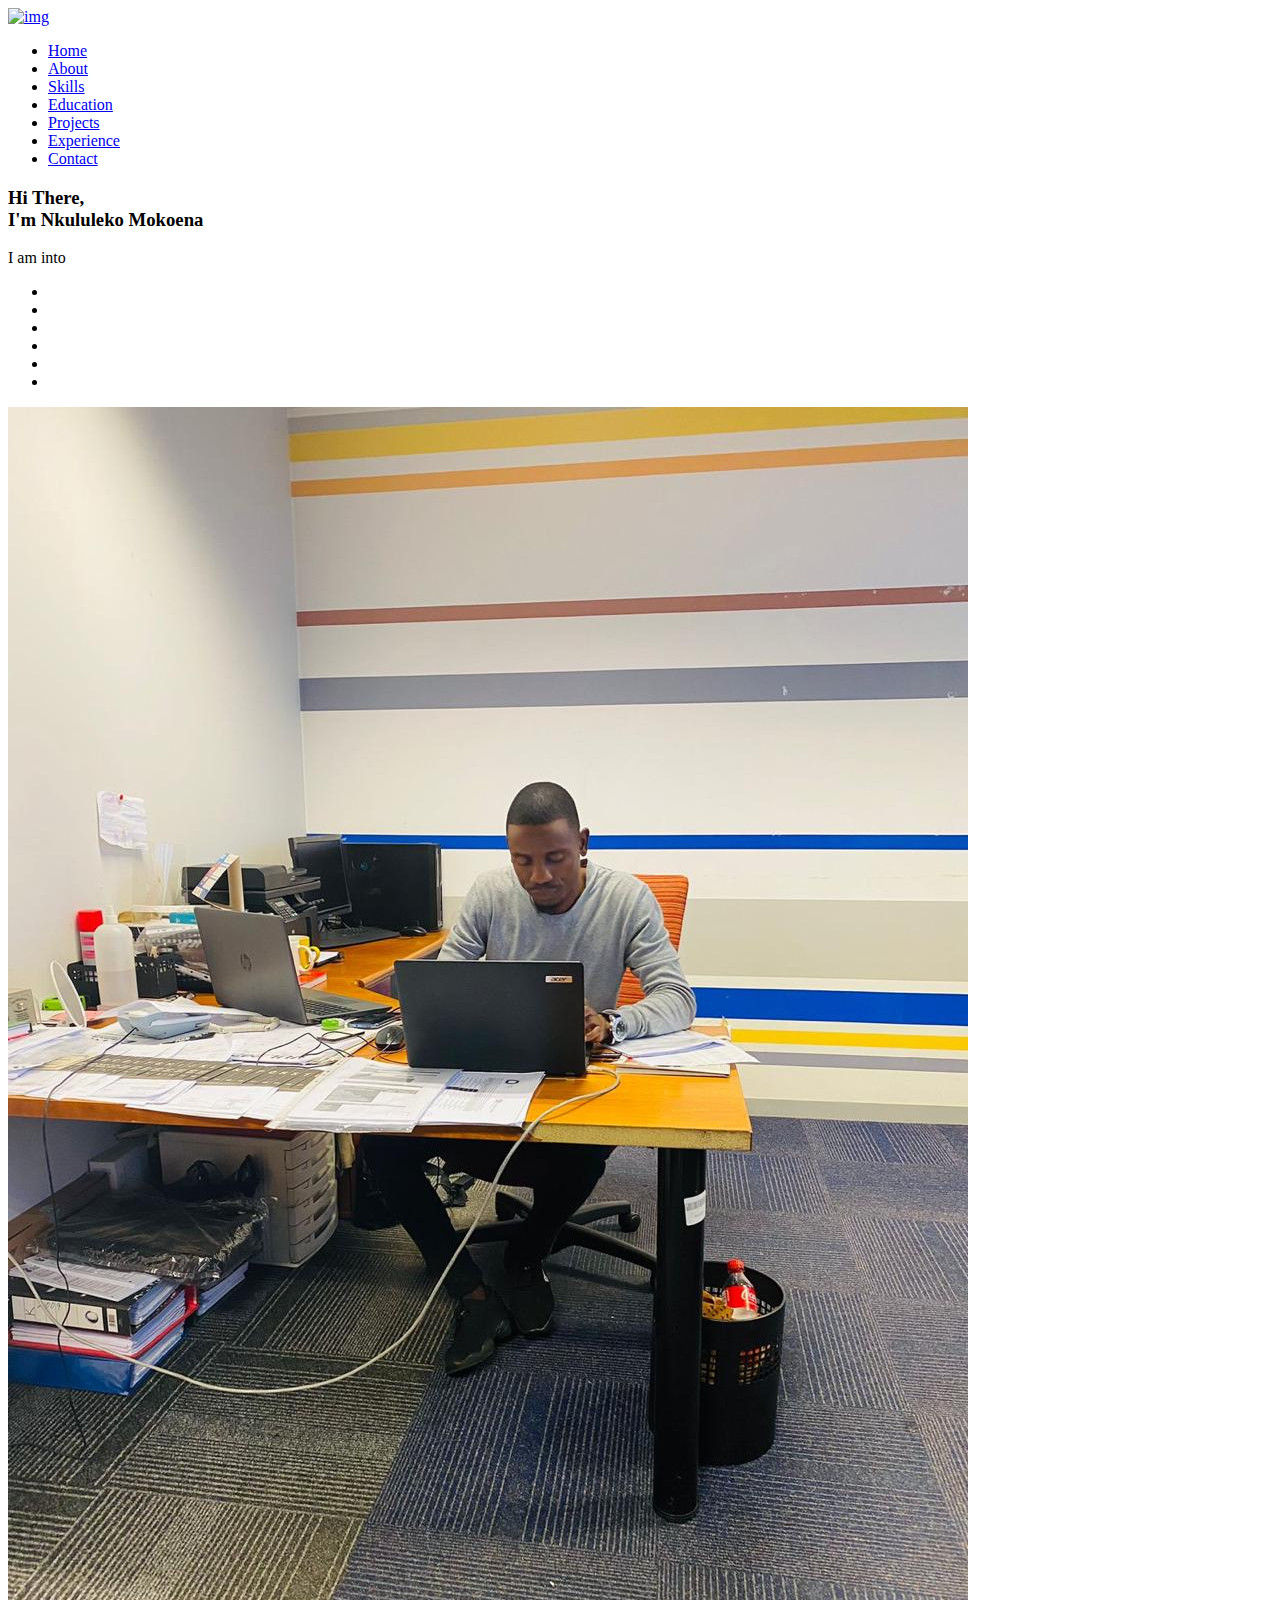
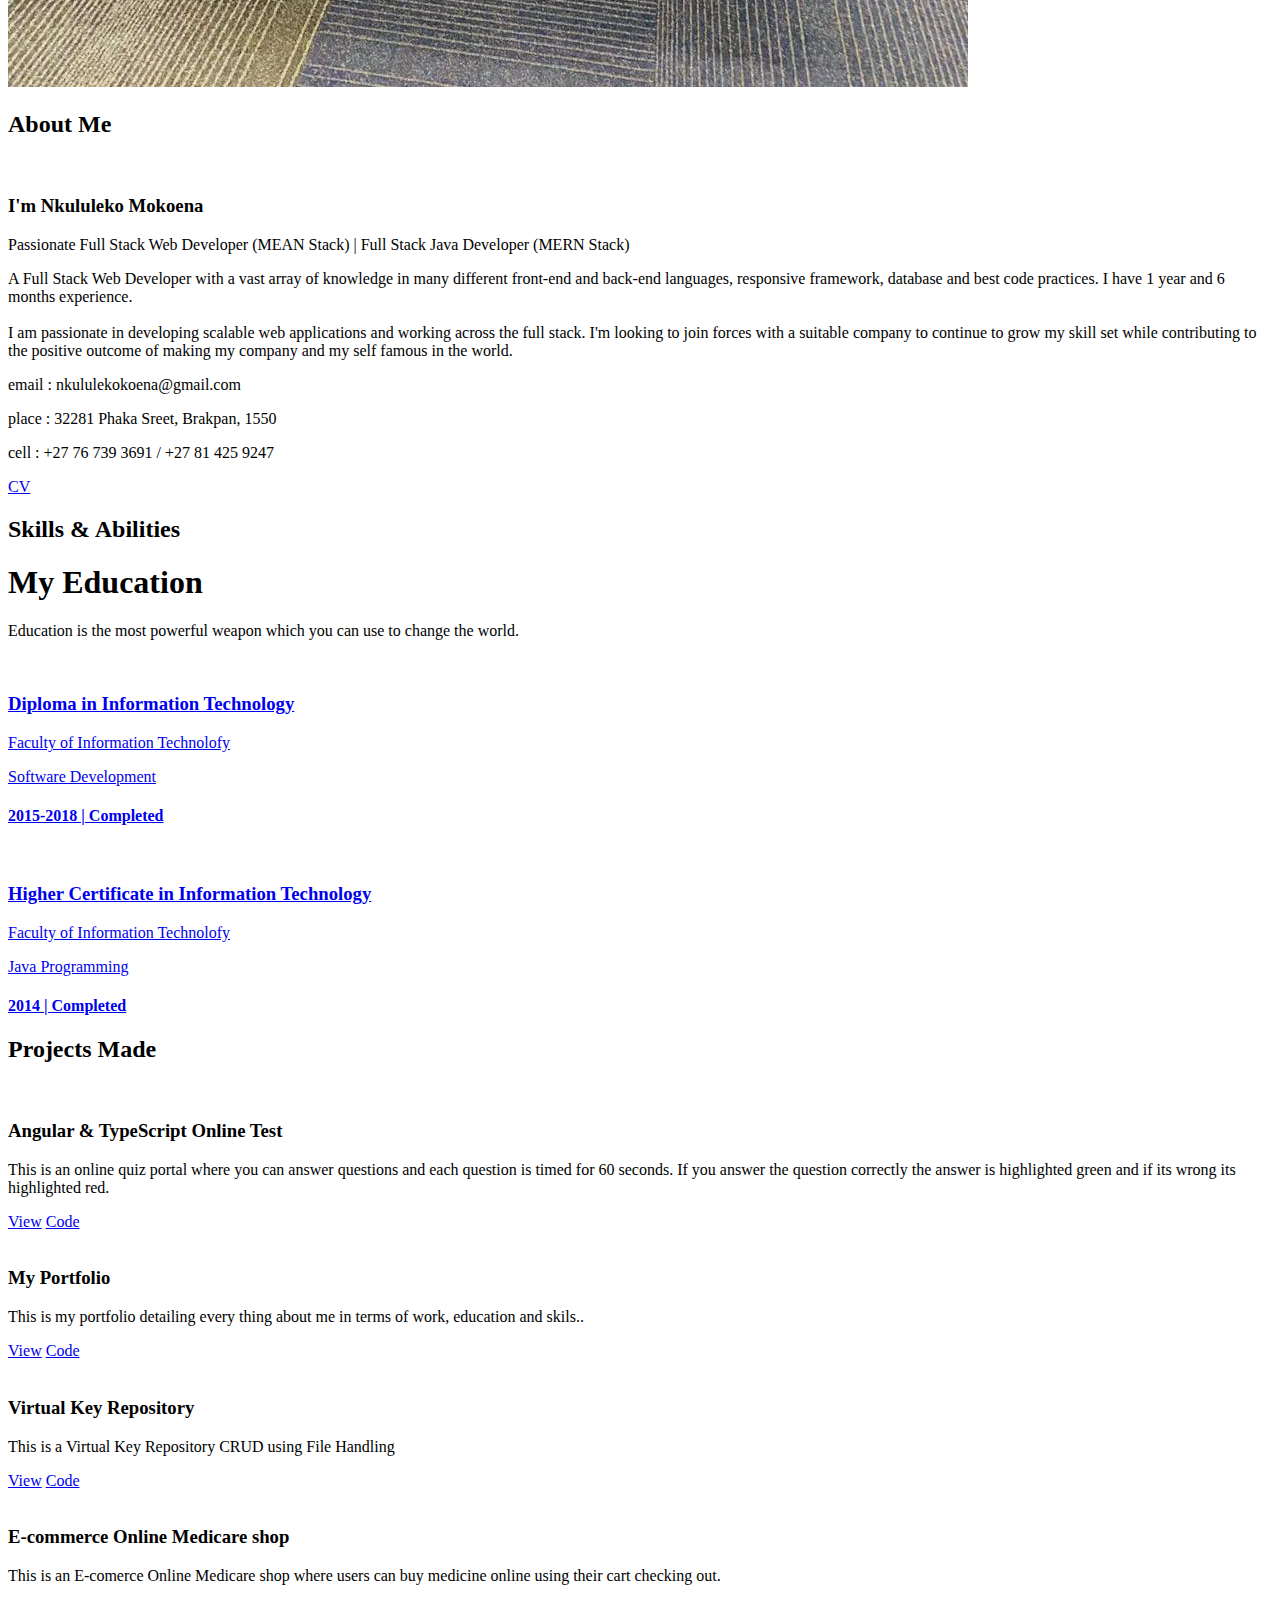
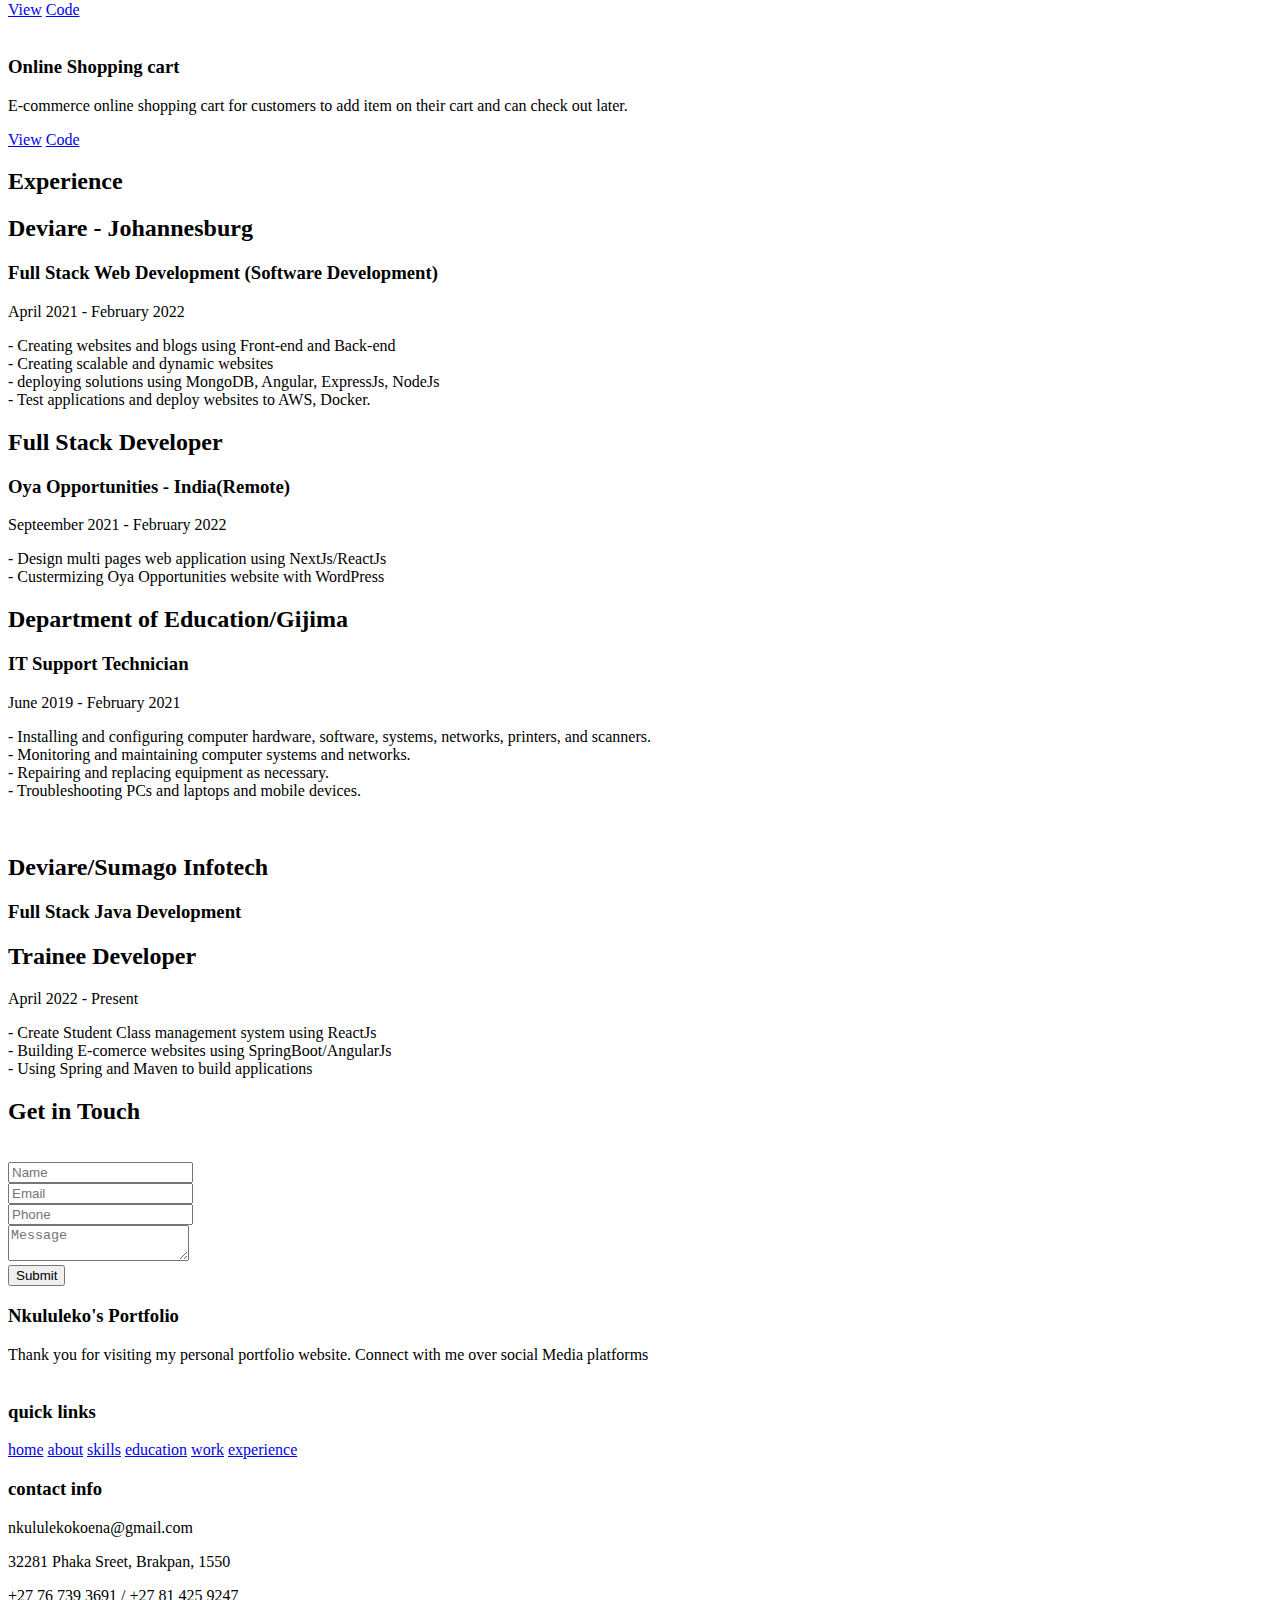
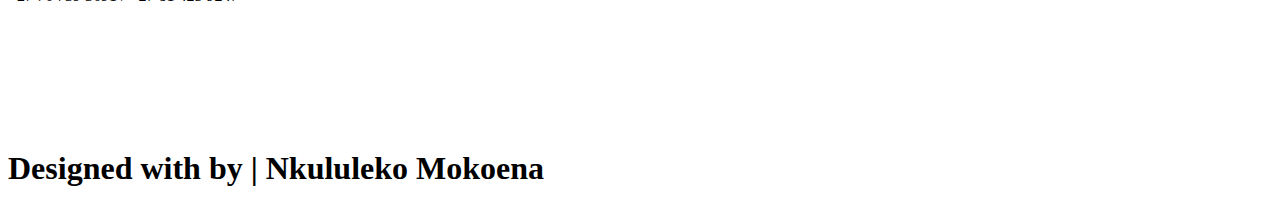
==== index.html @ 1643806a "Update index.html" ====
<!DOCTYPE html>
<html lang="en">
<head>
    <meta charset="UTF-8">
    <meta http-equiv="X-UA-Compatible" content="IE=edge">
    <meta name="viewport" content="width=device-width, initial-scale=1.0">
    <meta name="keywords" content="Nkululeko Mokoena, portfolio Nkululeko Mokoena, Web Developer, portfolio website" />
    <meta name="description" content="Welcome to Nkululeko's Portfolio. Passionate Web & App Developer. Full Stack Web Development Machine Learning Ethusiast." />
    <!-- Custom CSS -->
    <link rel="stylesheet" href="./assests/css/style.css">
    <!-- Font Awesome -->
    <link rel="stylesheet" href="https://cdnjs.cloudflare.com/ajax/libs/font-awesome/5.15.3/css/all.min.css" integrity="sha512-iBBXm8fW90+nuLcSKlbmrPcLa0OT92xO1BIsZ+ywDWZCvqsWgccV3gFoRBv0z+8dLJgyAHIhR35VZc2oM/gI1w==" crossorigin="anonymous" referrerpolicy="no-referrer" />
    <!-- Favicon -->
    <link id='favicon' rel="shortcut icon" href="./assests/images/pro.jpg" type="image/x-png">
    <title> Nkululeko Mokoena </title>
    
    <script type="text/javascript"
        src="https://cdn.jsdelivr.net/npm/@emailjs/browser@3/dist/email.min.js">
</script>
<script type="text/javascript">
   (function(){
      emailjs.init("tKcnAF73jMw0tRWFB");
   })();
</script>
</head>
<body oncontextmenu="return false">


<!-- navbar starts -->
<header>
        <!-- <a href="" class="logo"><i class="fab fa-https://img.icons8.com/color/2x/navisworks.png"></i> NKULULEKO</a> -->
        <a class="navbar-brand" href="#">
        <img src="./assests/images/lecon.png" alt="img" style="max-width: 150px; max-height: 250px"></img></a>
        <div id="menu" class="fas fa-bars"></div>
        <nav class="navbar">
            <ul>
            <li><a class="active" href="#home">Home</a></li>
            <li><a href="#about">About</a></li>
            <li><a href="#skills">Skills</a></li>
            <li><a href="#education">Education</a></li>
            <li><a href="#work">Projects</a></li>
            <li><a href="#experience">Experience</a></li>
            <li><a href="#contact">Contact</a></li>
            </ul>
        </nav>
</header>
<!-- navbar ends -->




<!-- hero section starts -->
<section class="home" id="home">
    <div id="particles-js"></div>

    <div class="content">
    <h3>Hi There,<br/> I'm Nkululeko Mokoena</h3>
    <p>I am into <span class="typing-text"></span></p>
    
    <div class="socials">
        <ul class="social-icons">
          <li><a class="linkedin" href="https://www.linkedin.com/in/nkululeko-mokoena-3b9769146" target="_blank"><i class="fab fa-linkedin"></i></a></li> 
          <li><a class="github" href="https://github.com/NkululekoMo" target="_blank"><i class="fab fa-github"></i></a></li>
          <li><a class="twitter" href="https://twitter.com/@Nkulu_MK" target="_blank"><i class="fab fa-twitter"></i></a></li>
          <li><a class="facebook" href="https://www.facebook.com/NkululekoMokoena" target="_blank"><i class="fab fa-facebook"></i></a></li>
          <li><a class="instagram" href="https://www.instagram.com/mokoena.nkululeko"><i class="fab fa-instagram" target="_blank"></i></a></li>
          <li><a class="gmail" href="mailto:nkululekokoena@gmail.com " target="_blank"><i class="fas fa-envelope"></i></a></li> 
        </ul>
      </div>
    </div>
<div class="image">
    <img draggable="false" class="tilt" src="./assests/images/pro.jpg" alt="">
</div>
</section>
<!-- hero section ends -->


<!-- about section starts -->
<section class="about" id="about">
    <h2 class="heading"><i class="fas fa-user-alt"></i> About <span>Me</span></h2>
    
    <div class="row">

    <div class="image">
        <img draggable="false" class="tilt" src="./assests/images/white.jpg" alt="">
    </div>
    <div class="content">
        <h3>I'm Nkululeko Mokoena</h3>
        <span class="tag">Passionate Full Stack Web Developer (MEAN Stack) | Full Stack Java Developer (MERN Stack) </span>
        <p> 
            A Full Stack Web Developer with a vast array of knowledge
            in many different front-end and back-end languages,
            responsive framework, database and best code practices.
            I have 1 year and 6 months experience.
            <br><br>
            I am passionate in developing scalable web applications and working across the full stack.
            I'm looking to join forces with a suitable company to continue to grow my skill set while contributing 
            to the positive outcome of making my company and my self famous in the world. 
         </p>
        
        <div class="box-container">
            <div class="box">
              <p><span> email : </span> nkululekokoena@gmail.com</p>
              <p><span> place : </span> 32281 Phaka Sreet, Brakpan, 1550 </p>
              <p><span> cell  : </span> +27 76 739 3691 / +27 81 425 9247</p>
            </div>
        </div>
        
        <div class="resumebtn">
            <a href="./assests/Mokoena-NF-Updated-CV.pdf" class="btn"><span>CV</span>
                <i class="fas fa-chevron-right"></i>
            </a>
        </div>

    </div>
    </div>
</section>
<!-- about section ends -->
<!-- skills section starts -->
<section class="skills" id="skills">

  <h2 class="heading"><i class="fas fa-laptop-code"></i> Skills & <span>Abilities</span></h2>

  <div class="container">
        <div class="row" id="skillsContainer">


    </div>
</div>
</section>
<!-- skills section ends -->


<!-- education section starts -->
<section class="education" id="education">

  <h1 class="heading"><i class="fas fa-graduation-cap"></i> My <span>Education</span></h1>

    <p class="qoute">Education is the most powerful weapon which you can use to change the world.</p>

    <div class="box-container">

    <div class="box">
        <div class="image">
        <a href="https://www.aecwb.edu.in/">
        <img draggable="false" src="./assests/images/educat/rgi-1.jfif" alt="">
        
        </div>
        <div class="content">
        <h3>Diploma in Information Technology</h3>
        <p>Faculty of Information Technolofy </p>
        <p>Software Development</p>
        <h4>2015-2018 | Completed</h4>
      </a> 
        </div>
    </div>
    <div class="box">
      <div class="image">
      <a href="https://www.aecwb.edu.in/">
      <img draggable="false" src="./assests/images/pct.jfif" alt="">
      
      </div>
      <div class="content">
      <h3>Higher Certificate in Information Technology</h3>
      <p>Faculty of Information Technolofy </p>
      <p>Java Programming </p>
      <h4>2014 | Completed</h4>
    </a> 
      </div>
  </div>

</div>
</section>
<!-- education section ends -->


<!-- work project section starts -->
<section class="work" id="work">

  <h2 class="heading"><i class="fas fa-laptop-code"></i> Projects <span>Made</span></h2>

  <div class="box-container">

    


    <div class="box tilt">
      <img draggable="false" src="./assests/images/projects/OnlineQuiz.png" alt="" />
      <div class="content">
        <div class="tag">
        <h3>Angular & TypeScript Online Test</h3>
        </div>
        <div class="desc">
          <p>This is an online quiz portal where you can answer questions and each question is timed for 60 seconds.
             If you answer the question correctly the answer is highlighted green and if its wrong its highlighted red.

            </p>
          <div class="btns">
            <a href="https://github.com/NkululekoMo/Test-Application.git" class="btn" target="_blank"><i class="fas fa-eye"></i> View</a>
            <a href="https://github.com/NkululekoMo/Test-Application.git" class="btn" target="_blank"><i class="fas fa-code"></i> Code</a>
          </div>
        </div>
      </div>
    </div>
    
    <div class="box tilt">
      <img draggable="false" src="./assests/images/projects/portfolio.png" alt="" />
      <div class="content">
        <div class="tag">
        <h3>My Portfolio</h3>
        </div>
        <div class="desc">
          <p>This is my portfolio detailing every thing about me in terms of work, education and skils..</p>
          <div class="btns">
            <a href="https://github.com/NkululekoMo/MyPortfolio.git" class="btn" target="_blank"><i class="fas fa-eye"></i> View</a>
            <a href=" https://github.com/NkululekoMo/MyPortfolio.git" class="btn" target="_blank">Code <i class="fas fa-code"></i></a>
          </div>
        </div>
      </div>
    </div>
    

    <div class="box tilt">
      <img draggable="false" src="./assests/images/projects/vkrepo.png" alt="" />
      <div class="content">
        <div class="tag">
        <h3>Virtual Key Repository </h3>
        </div>
        <div class="desc">
          <p>This is a  Virtual Key Repository CRUD using File Handling
                      </p>
          <div class="btns">
            <a href=" https://github.com/NkululekoMo/VirtualKeyProjectPhase1" class="btn" target="_blank"><i class="fas fa-eye"></i> View</a>
            <a href=" https://github.com/NkululekoMo/VirtualKeyProjectPhase1" class="btn" target="_blank">Code <i class="fas fa-code"></i></a>
          </div>
        </div>
      </div>
    </div>
    

   
    <div class="box tilt">
      <img draggable="false" src="./assests/images/projects/medicare.png" alt="" />
      <div class="content">
        <div class="tag">
        <h3>E-commerce Online Medicare shop</h3>
        </div>
        <div class="desc">
          <p>This is an E-comerce Online Medicare shop where users can buy medicine online using their cart checking out.</p>
          <div class="btns">
            <a href="https://github.com/NkululekoMo/Frontend-Test.git" class="btn" target="_blank"><i class="fas fa-eye"></i> View</a>
            <a href="https://github.com/NkululekoMo/Frontend-Test.git" class="btn" target="_blank">Code <i class="fas fa-code"></i></a>
          </div>
        </div>
      </div>
    </div>
    

    <div class="box tilt">
      <img draggable="false" src="./assests/images/projects/cart.png" alt="" />
      <div class="content">
        <div class="tag">
        <h3>Online Shopping cart</h3>
        </div>
        <div class="desc">
          <p>E-commerce online shopping cart for customers to add item on their cart and can check out later.</p>
          <div class="btns">
            <a href="https://github.com/NkululekoMo/Frontend-Test.git" class="btn" target="_blank"><i class="fas fa-eye"></i> View</a>
            <a href="https://github.com/NkululekoMo/Frontend-Test.git" class="btn" target="_blank">Code <i class="fas fa-code"></i></a>
          </div>
        </div>
      </div>
    </div>  
    

</section>
<!-- work project section ends -->

<!-- experience section starts -->
<section class="experience" id="experience">

  <h2 class="heading"><i class="fas fa-briefcase"></i> Experience </h2>

  <div class="timeline">

    <div class="container left">
      <div class="content">
        <div class="tag">
          <h2>Deviare - Johannesburg</h2>
          
        </div>
        <div class="desc">
            <h3> Full Stack Web Development (Software Development)</h3>
            <p>April 2021 - February 2022</p>
            <p> - Creating websites and blogs using Front-end and Back-end
              <br>
              - Creating scalable and dynamic websites <br>
              - deploying solutions using MongoDB, Angular, ExpressJs, NodeJs
              <br>
              - Test applications and deploy websites to AWS, Docker.
              </p>
        </div>
      </div>
    </div>


    <div class="container right">
      <div class="content">
        <div class="tag">
          <h2>Full Stack Developer</h2>
        </div>
        <div class="desc">
            <h3> Oya Opportunities - India(Remote)</h3>
            <p>Septeember 2021 - February 2022</p>
            <p> - Design multi pages web application using NextJs/ReactJs <br>
                - Custermizing Oya Opportunities website with WordPress
             </p>
        </div>
      </div>
    </div>

    <div class="container left">
      <div class="content">
        <div class="tag">
          <h2> Department of Education/Gijima </h2>
        </div>
        <div class="desc">
            <h3> IT Support Technician </h3>
            <p>June 2019 - February 2021 </p>
            <p> - Installing and configuring computer hardware, software, systems, networks, printers, and scanners. <br>
              -  Monitoring and maintaining computer systems and networks. <br>
              - Repairing and replacing equipment as necessary. <br>
              - Troubleshooting PCs and laptops and mobile devices. </p>
              <br>

        </div>
      </div>
    </div>

    <div class="container right">
      <div class="content">
        <div class="tag">
          <h2> Deviare/Sumago Infotech  </h2>
        </div>
        <div class="desc">
            <h3> Full Stack Java Development </h3>
            <h2>Trainee Developer</h2>
            <p>April 2022 - Present</p>
            <p>
              - Create Student Class management system using ReactJs <br>
              - Building E-comerce websites using SpringBoot/AngularJs <br>
              - Using Spring and Maven to build applications</p>
        </div>
      </div>
    </div>


    
  <!-- <div class="morebtn">
    <a href="#" class="btn"><span>View All</span>
      <i class="fas fa-arrow-right"></i>
  </a>
  </div> -->

</div>

</section>
<!-- experience section ends -->

<!-- contact section starts -->
<section class="contact" id="contact">
  
  <h2 class="heading"><i class="fas fa-headset"></i> Get in <span>Touch</span></h2>
  <div class="container">
    <div class="content">
      <div class="image-box">
        <img draggable="false" src="./assests/images/contact1.png" alt="">
      </div>
    <form id="contact-form">
      
      <div class="form-group">
        <div class="field">
          <input type="text" name="name" placeholder="Name" required>
          <i class='fas fa-user'></i>
        </div>
        <div class="field">
          <input type="text" name="email" placeholder="Email" required>
          <i class='fas fa-envelope'></i>
        </div>
        <div class="field">
          <input type="text" name="phone" placeholder="Phone">
          <i class='fas fa-phone-alt'></i>
        </div>
        <div class="message">
        <textarea placeholder="Message" name="message" required></textarea>
        <i class="fas fa-comment-dots"></i>
        </div>
        </div>
      <div class="button-area">
        <button type="submit">
          Submit <i class="fa fa-paper-plane"></i></button>
      </div>
    </form>
  </div>
  </div>
</section>
<!-- contact section ends -->


<!-- footer section starts -->
<section class="footer">

  <div class="box-container">

      <div class="box">
          <h3>Nkululeko's Portfolio</h3>
          <p>Thank you for visiting my personal portfolio website. Connect with me over social Media platforms <br/> <br/> </p>
      </div>

      <div class="box">
          <h3>quick links</h3>
          <a href="#home"><i class="fas fa-chevron-circle-right"></i> home</a>
          <a href="#about"><i class="fas fa-chevron-circle-right"></i> about</a>
          <a href="#skills"><i class="fas fa-chevron-circle-right"></i> skills</a>
          <a href="#education"><i class="fas fa-chevron-circle-right"></i> education</a>
          <a href="#work"><i class="fas fa-chevron-circle-right"></i> work</a>

          <a href="#experience"><i class="fas fa-chevron-circle-right"></i> experience</a>
      </div>

      <div class="box">
          <h3>contact info</h3>
          
          <p> <i class="fas fa-envelope"></i>nkululekokoena@gmail.com</p>
          <p> <i class="fas fa-map-marked-alt"></i>32281 Phaka Sreet, Brakpan, 1550</p>
          <p> <i class="fas fa-phone-alt"></i>+27 76 739 3691 / +27 81 425 9247</p>
          <div class="share">
 
            <li><a class="linkedin" href="https://www.linkedin.com/in/nkululeko-mokoena-3b9769146" target="_blank"><i class="fab fa-linkedin"></i></a></li> 
            <li><a class="github" href="https://github.com/NkululekoMo" target="_blank"><i class="fab fa-github"></i></a></li>
            <li><a class="twitter" href="https://twitter.com/@Nkulu_MK" target="_blank"><i class="fab fa-twitter"></i></a></li>
            <li><a class="facebook" href="https://www.facebook.com/NkululekoMokoena" target="_blank"><i class="fab fa-facebook"></i></a></li>
            <li><a class="instagram" href="https://www.instagram.com/mokoena.nkululeko"><i class="fab fa-instagram" target="_blank"></i></a></li>
            <li><a class="gmail" href="mailto:nkululekokoena@gmail.com " target="_blank"><i class="fas fa-envelope"></i></a></li>
          </div>
      </div>
  </div>

  <h1 class="credit">Designed with <i class="fa fa-heart pulse"></i> by | Nkululeko Mokoena</h1>

</section>
<!-- footer section ends -->


<!-- scroll top btn -->
<a href="#home" class="fas fa-angle-up" id="scroll-top"></a>
<!-- scroll back to top -->


<!-- ==== ALL MAJOR JAVASCRIPT CDNS STARTS ==== -->
<!-- jquery cdn -->
<script src="https://cdnjs.cloudflare.com/ajax/libs/jquery/3.6.0/jquery.min.js" integrity="sha512-894YE6QWD5I59HgZOGReFYm4dnWc1Qt5NtvYSaNcOP+u1T9qYdvdihz0PPSiiqn/+/3e7Jo4EaG7TubfWGUrMQ==" crossorigin="anonymous" referrerpolicy="no-referrer"></script>

<!-- typed.js cdn -->
<script src="https://cdnjs.cloudflare.com/ajax/libs/typed.js/2.0.5/typed.min.js" integrity="sha512-1KbKusm/hAtkX5FScVR5G36wodIMnVd/aP04af06iyQTkD17szAMGNmxfNH+tEuFp3Og/P5G32L1qEC47CZbUQ==" crossorigin="anonymous" referrerpolicy="no-referrer"></script>

<!-- particle.js links -->
<script src="./assests/js/particles.min.js"></script>
<script src="./assests/js/app.js"></script>

<!-- vanilla tilt.js links -->
<script src="https://cdnjs.cloudflare.com/ajax/libs/vanilla-tilt/1.7.0/vanilla-tilt.min.js" integrity="sha512-SttpKhJqONuBVxbRcuH0wezjuX+BoFoli0yPsnrAADcHsQMW8rkR84ItFHGIkPvhnlRnE2FaifDOUw+EltbuHg==" crossorigin="anonymous" referrerpolicy="no-referrer"></script>

<!-- scroll reveal anim -->
<script src="https://unpkg.com/scrollreveal"></script>
<!-- ==== ALL MAJOR JAVASCRIPT CDNS ENDS ==== -->

<script src="./assests/js/script.js"></script>

</body>
</html>
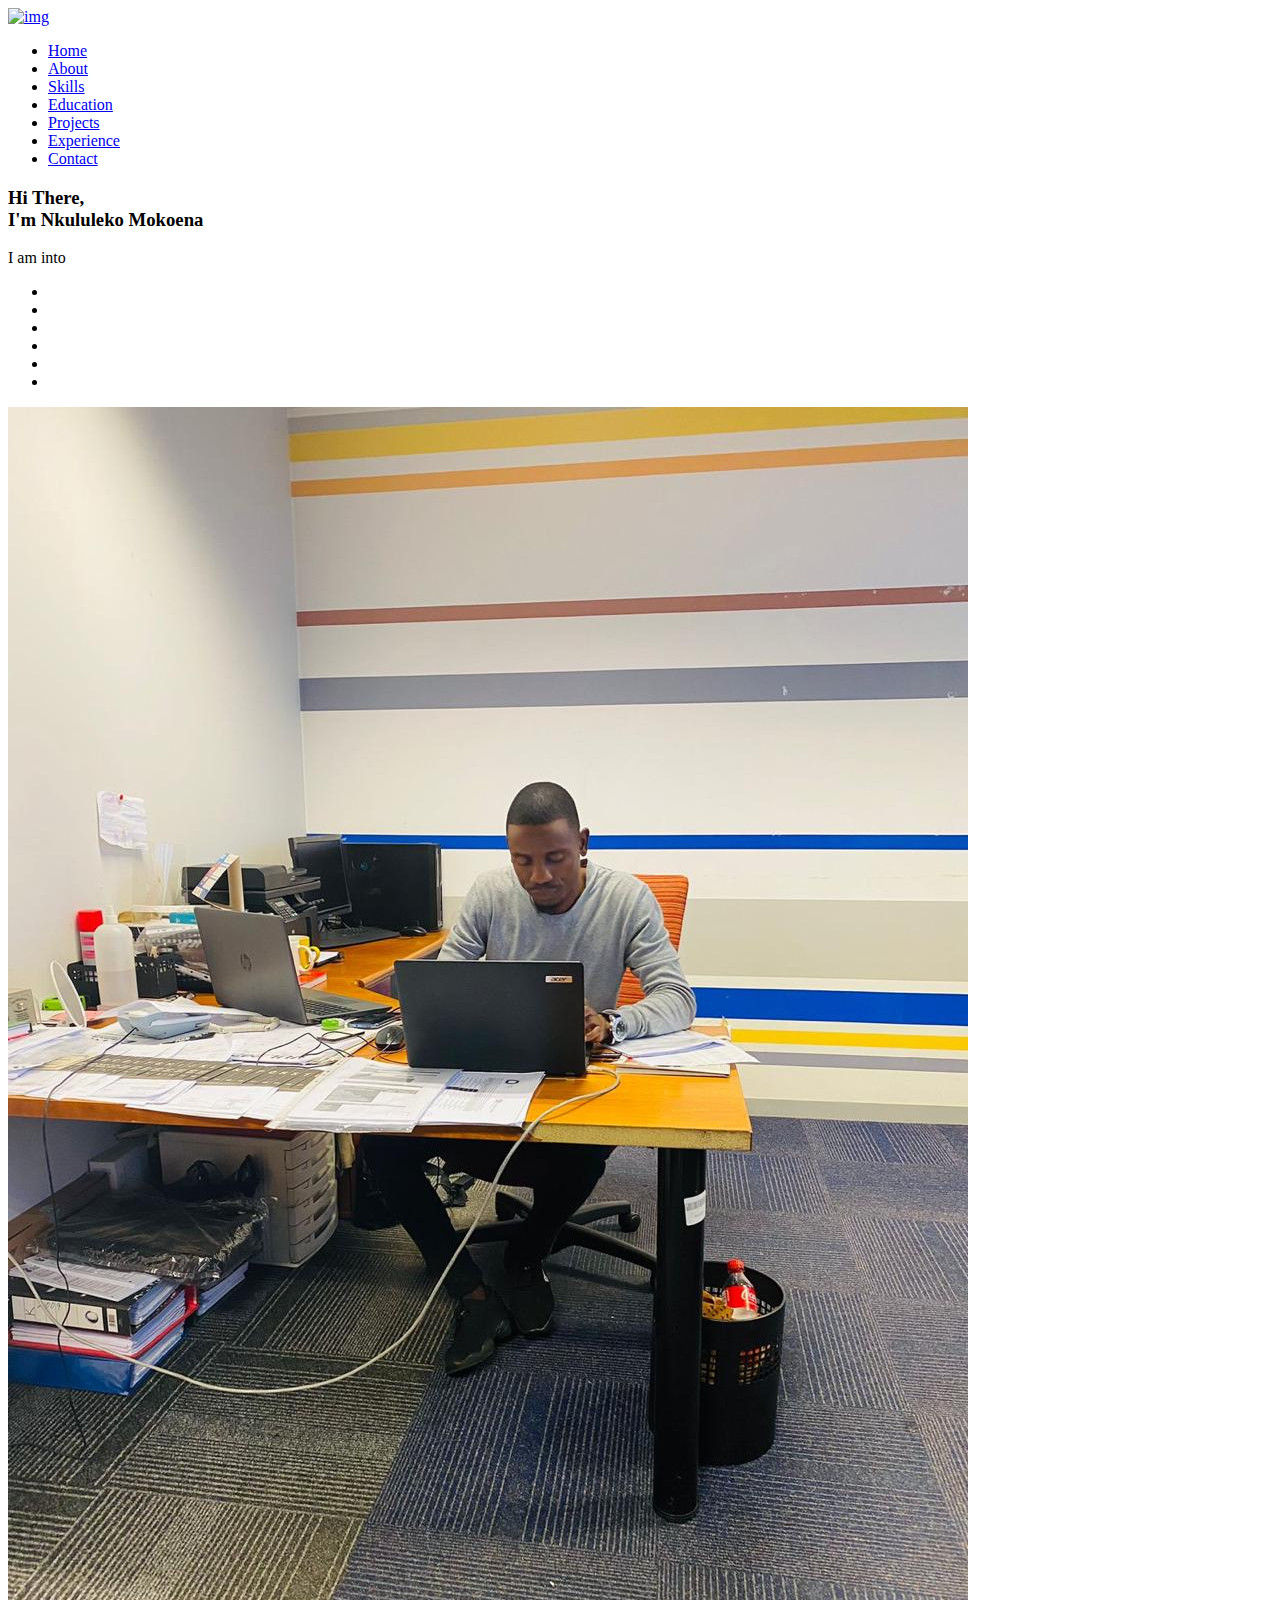
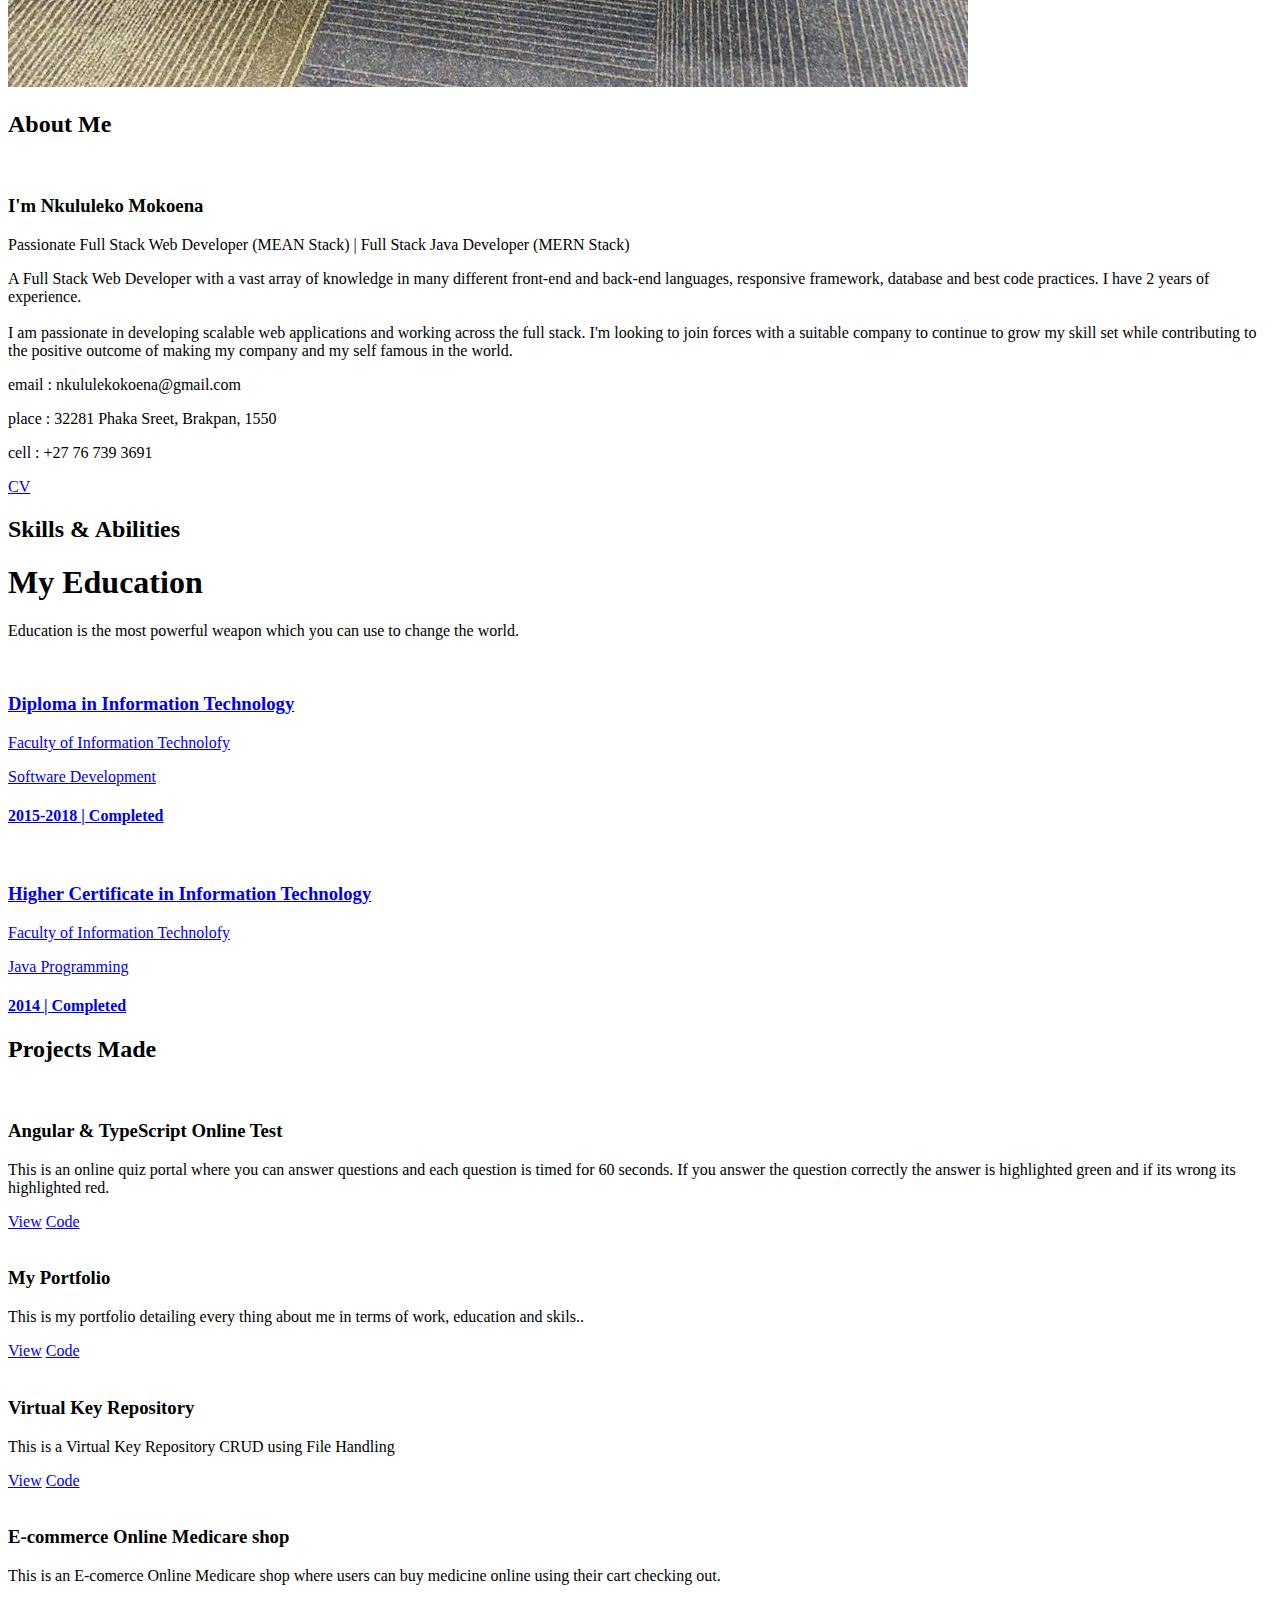
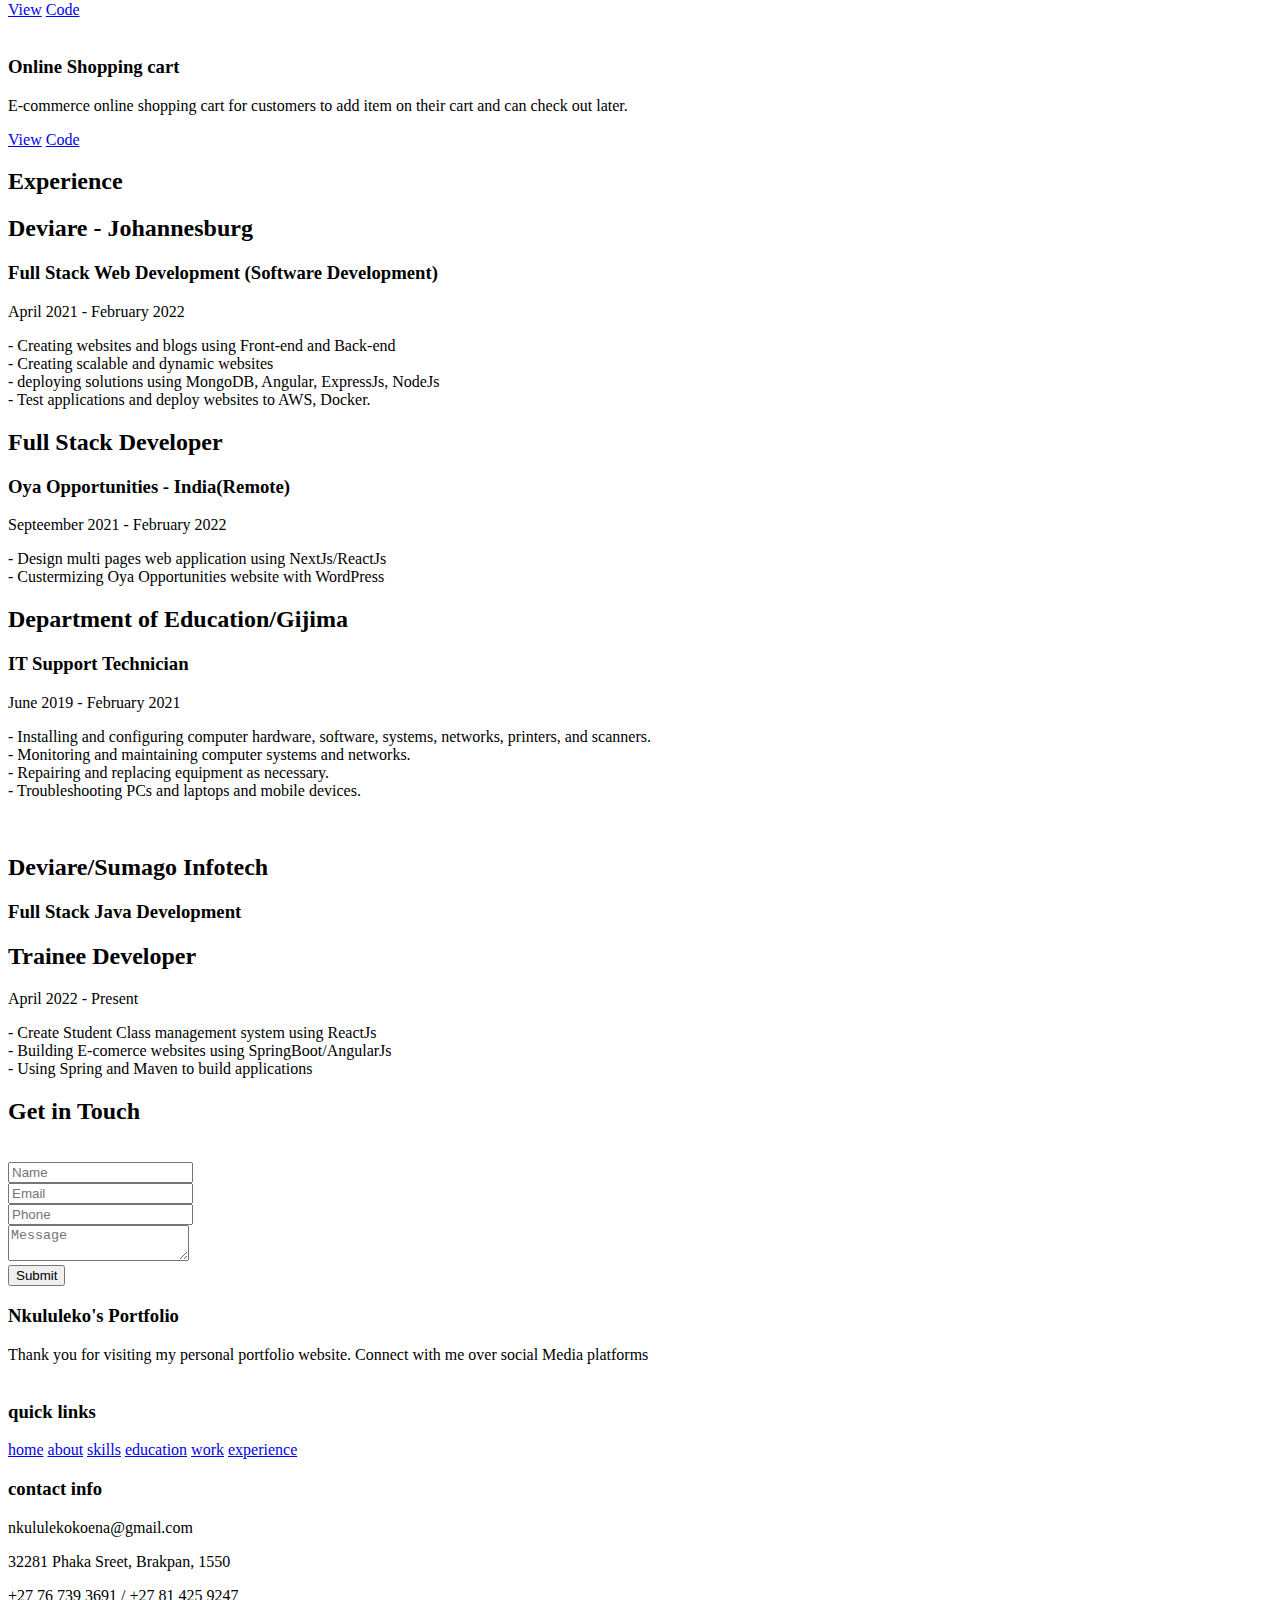
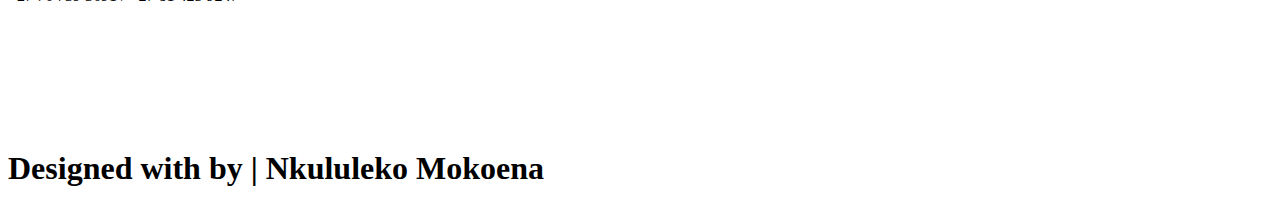
==== commit 51a42811: "Update index.html" ====
--- a/index.html
+++ b/index.html
@@ -91,7 +91,7 @@
             A Full Stack Web Developer with a vast array of knowledge
             in many different front-end and back-end languages,
             responsive framework, database and best code practices.
-            I have 1 year and 6 months experience.
+            I have 2 years of experience.
             <br><br>
             I am passionate in developing scalable web applications and working across the full stack.
             I'm looking to join forces with a suitable company to continue to grow my skill set while contributing 
@@ -102,7 +102,7 @@
             <div class="box">
               <p><span> email : </span> nkululekokoena@gmail.com</p>
               <p><span> place : </span> 32281 Phaka Sreet, Brakpan, 1550 </p>
-              <p><span> cell  : </span> +27 76 739 3691 / +27 81 425 9247</p>
+              <p><span> cell  : </span> +27 76 739 3691</p>
             </div>
         </div>
         
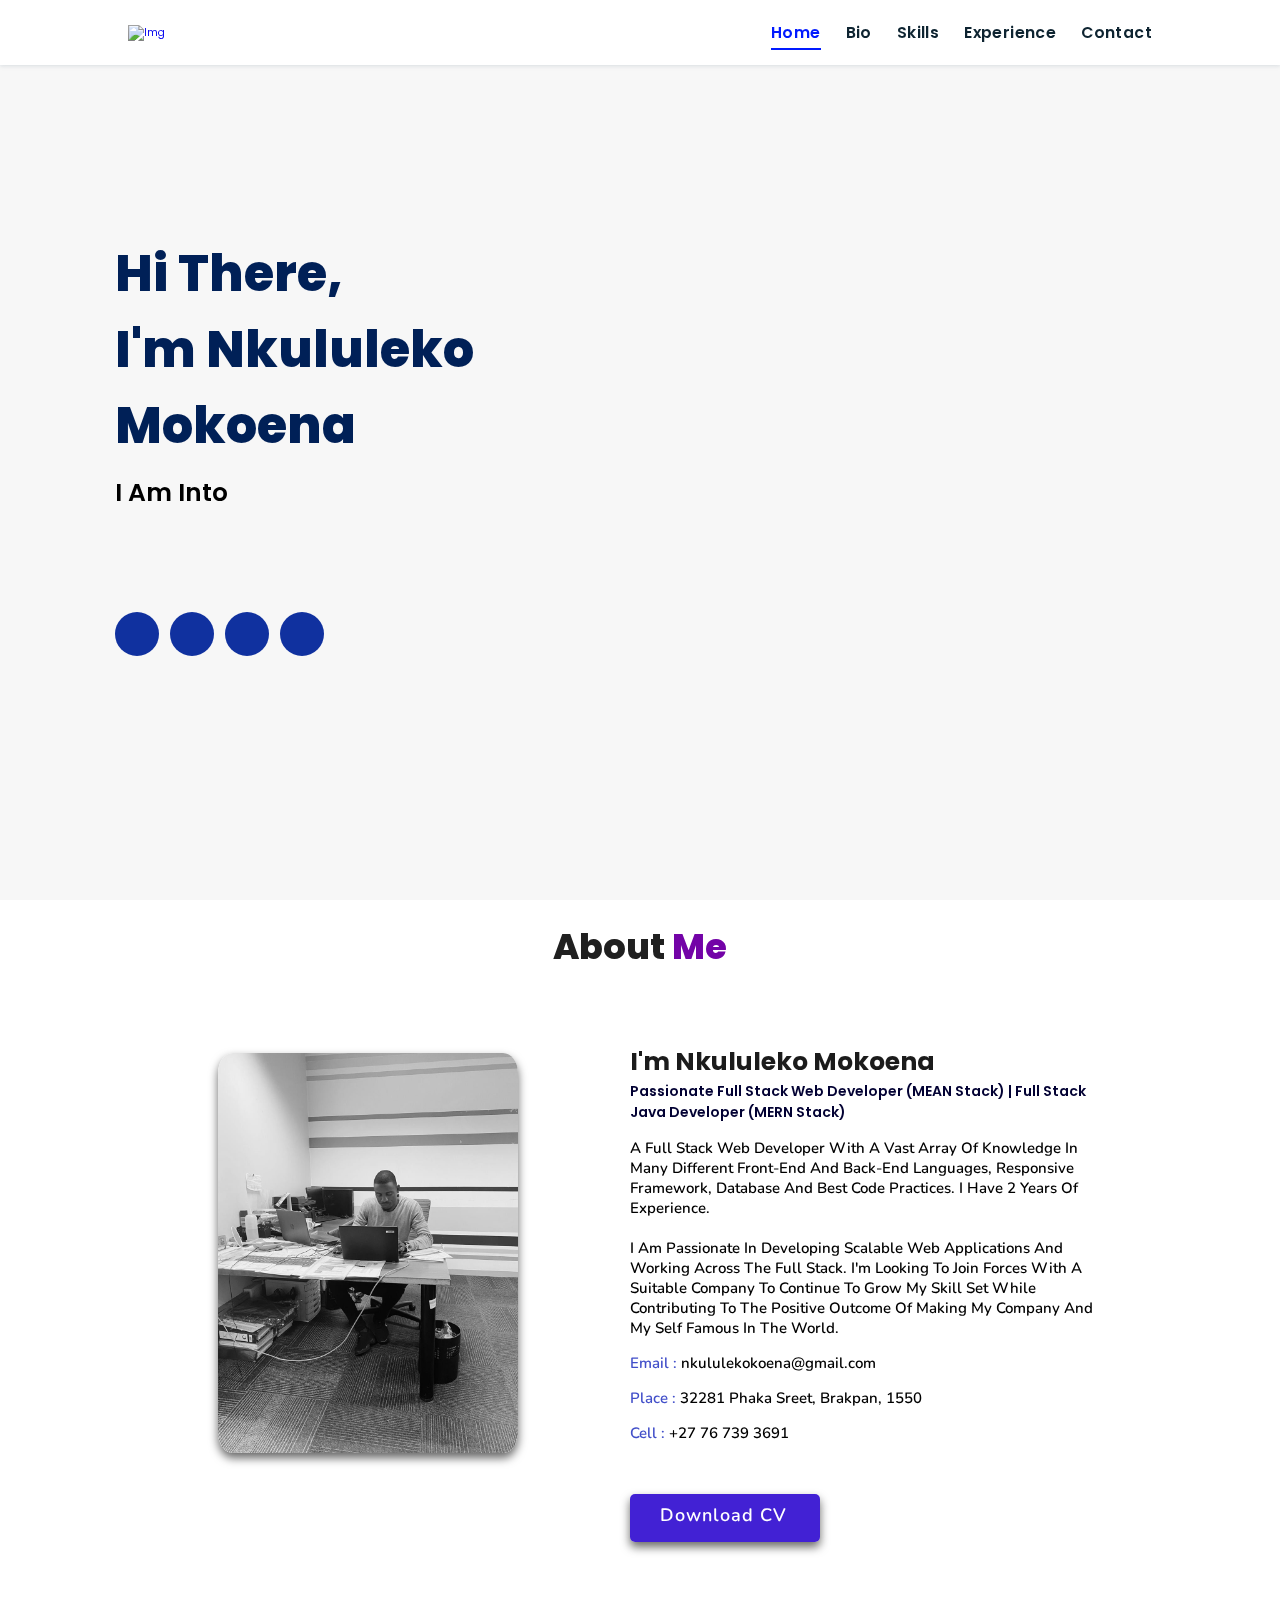
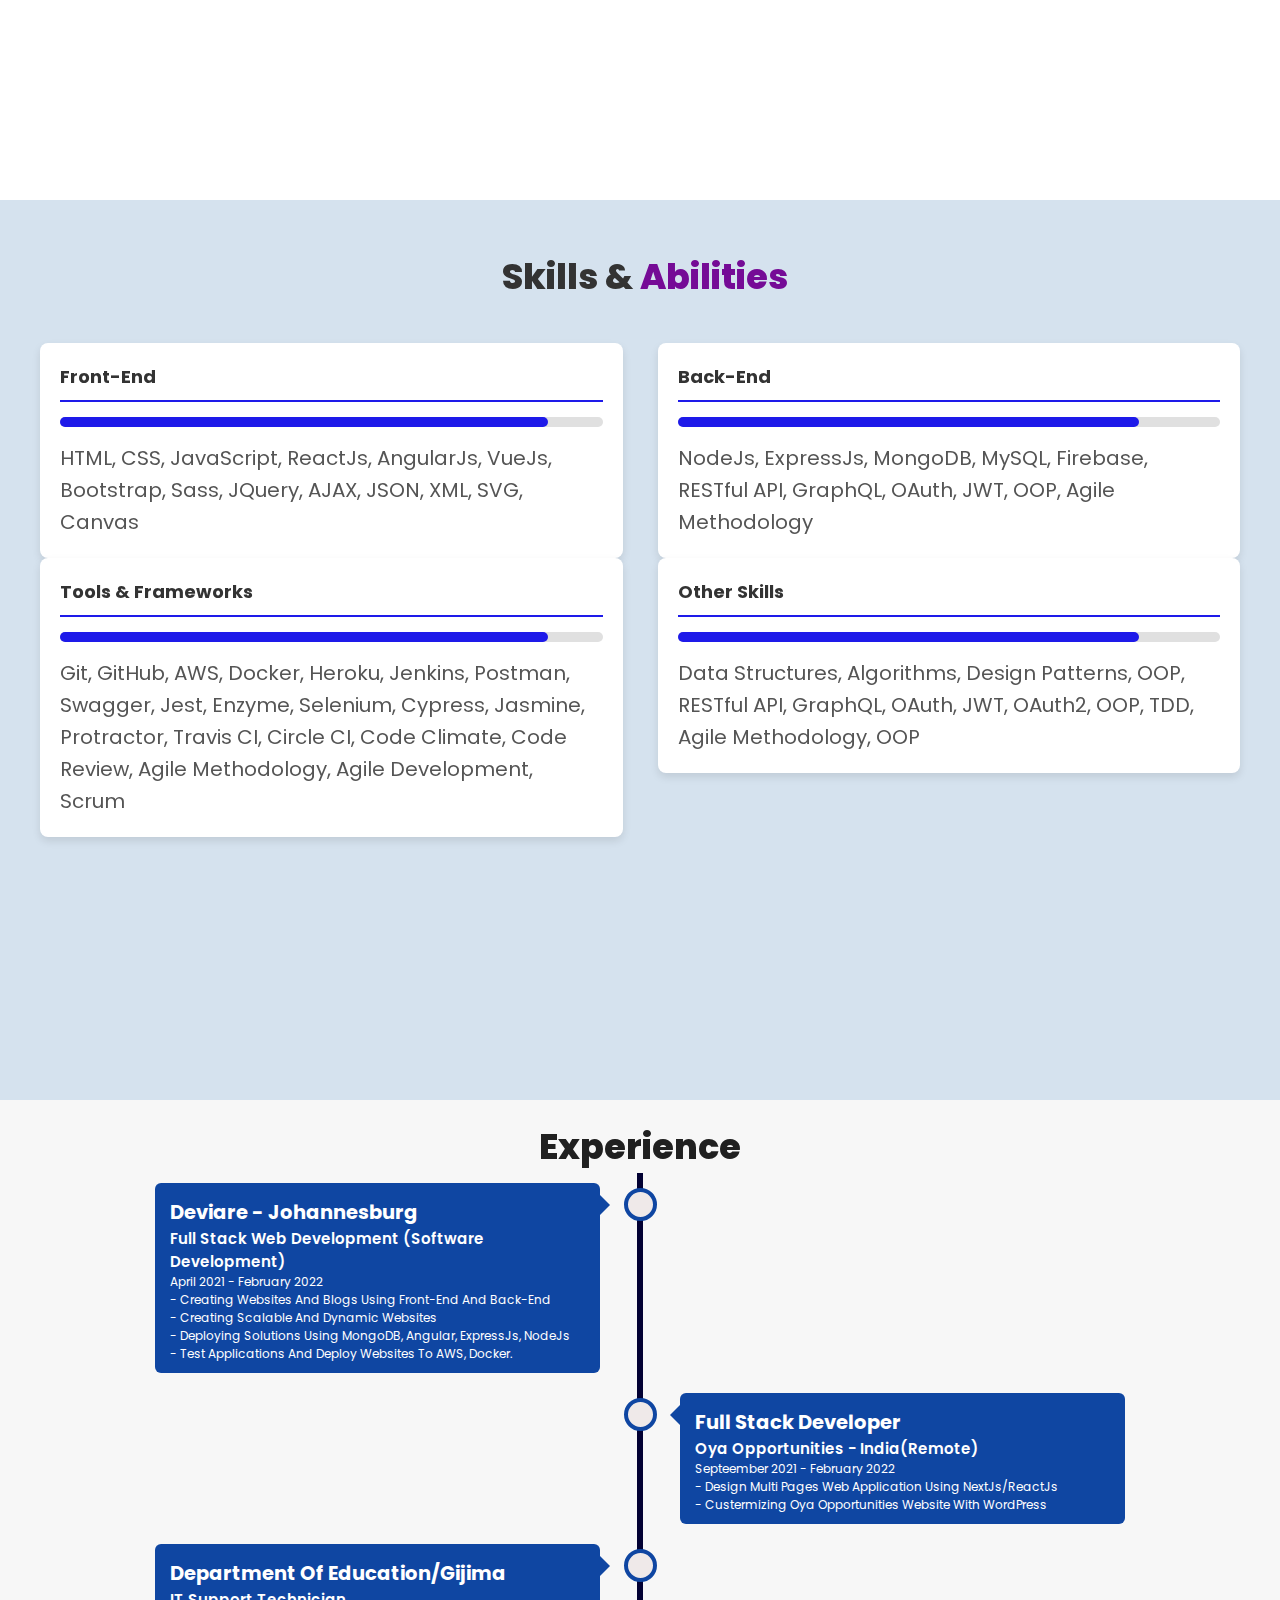
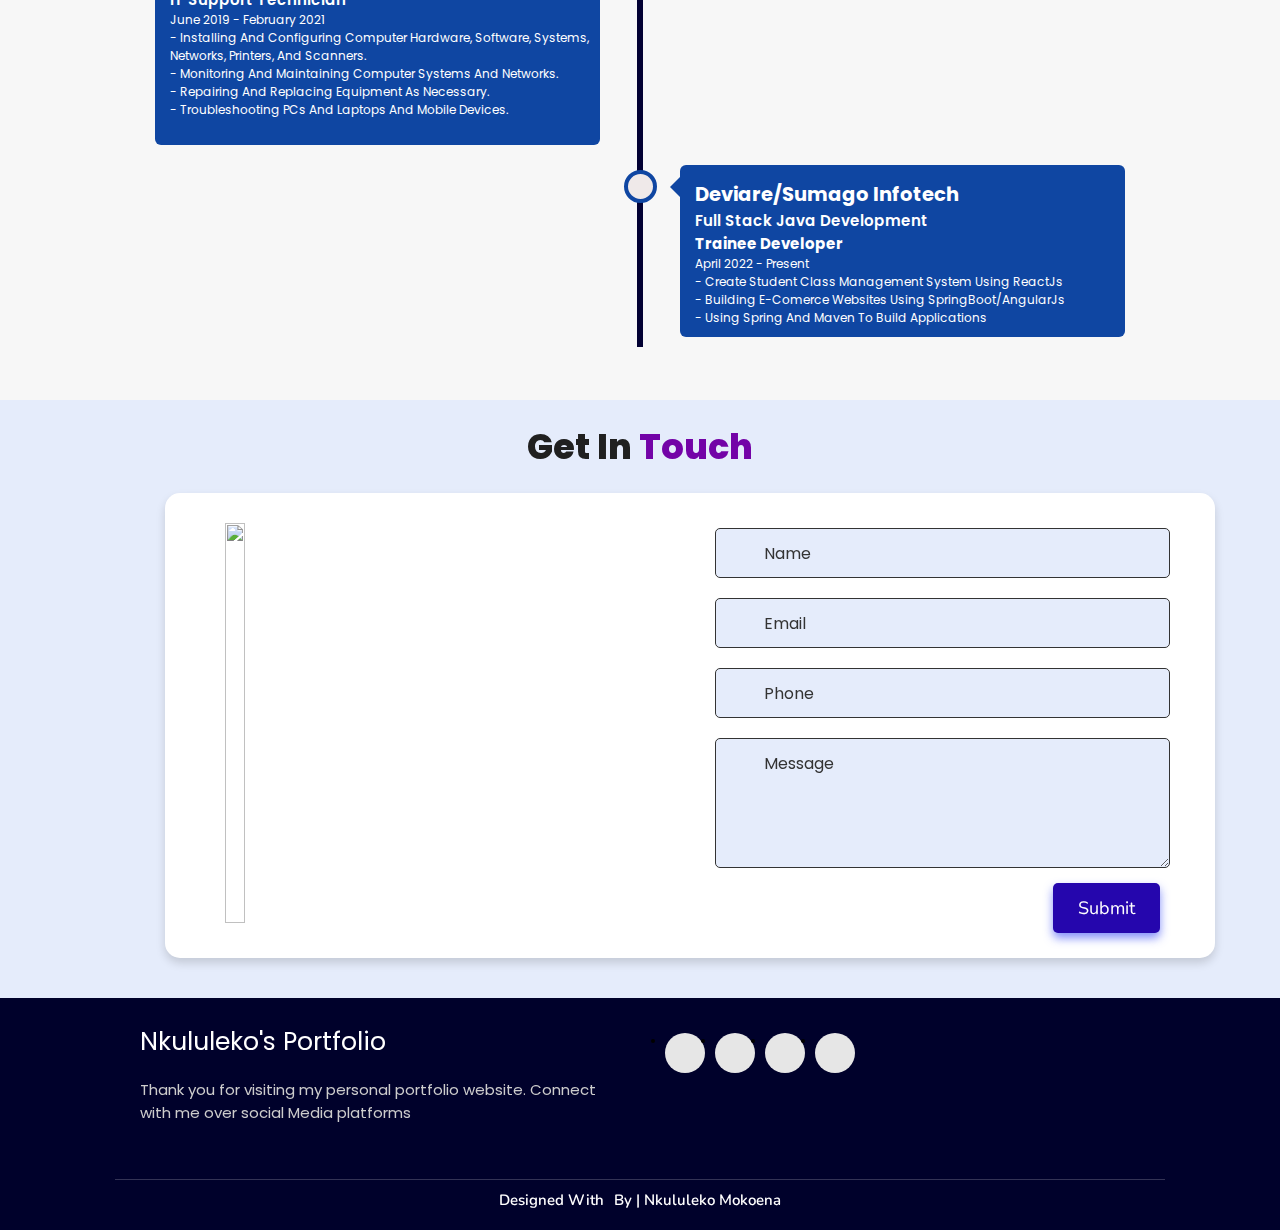
==== commit d2ad4e9c: "My Personal Portfolio" ====
--- a/index.html
+++ b/index.html
@@ -35,10 +35,8 @@
         <nav class="navbar">
             <ul>
             <li><a class="active" href="#home">Home</a></li>
-            <li><a href="#about">About</a></li>
+            <li><a href="#about">Bio</a></li>
             <li><a href="#skills">Skills</a></li>
-            <li><a href="#education">Education</a></li>
-            <li><a href="#work">Projects</a></li>
             <li><a href="#experience">Experience</a></li>
             <li><a href="#contact">Contact</a></li>
             </ul>
@@ -51,25 +49,23 @@
 
 <!-- hero section starts -->
 <section class="home" id="home">
-    <div id="particles-js"></div>
-
     <div class="content">
     <h3>Hi There,<br/> I'm Nkululeko Mokoena</h3>
     <p>I am into <span class="typing-text"></span></p>
     
-    <div class="socials">
+ <div class="socials">
         <ul class="social-icons">
           <li><a class="linkedin" href="https://www.linkedin.com/in/nkululeko-mokoena-3b9769146" target="_blank"><i class="fab fa-linkedin"></i></a></li> 
           <li><a class="github" href="https://github.com/NkululekoMo" target="_blank"><i class="fab fa-github"></i></a></li>
-          <li><a class="twitter" href="https://twitter.com/@Nkulu_MK" target="_blank"><i class="fab fa-twitter"></i></a></li>
+          <!-- <li><a class="twitter" href="https://twitter.com/@Nkulu_MK" target="_blank"><i class="fab fa-twitter"></i></a></li> -->
           <li><a class="facebook" href="https://www.facebook.com/NkululekoMokoena" target="_blank"><i class="fab fa-facebook"></i></a></li>
-          <li><a class="instagram" href="https://www.instagram.com/mokoena.nkululeko"><i class="fab fa-instagram" target="_blank"></i></a></li>
+          <!-- <li><a class="instagram" href="https://www.instagram.com/mokoena.nkululeko"><i class="fab fa-instagram" target="_blank"></i></a></li> -->
           <li><a class="gmail" href="mailto:nkululekokoena@gmail.com " target="_blank"><i class="fas fa-envelope"></i></a></li> 
         </ul>
       </div>
     </div>
 <div class="image">
-    <img draggable="false" class="tilt" src="./assests/images/pro.jpg" alt="">
+    <img draggable="false" class="tilt" src="./assests/images/nku.jpg" alt="">
 </div>
 </section>
 <!-- hero section ends -->
@@ -82,7 +78,7 @@
     <div class="row">
 
     <div class="image">
-        <img draggable="false" class="tilt" src="./assests/images/white.jpg" alt="">
+        <img draggable="false" class="tilt" src="./assests/images/pro.jpg" alt="">
     </div>
     <div class="content">
         <h3>I'm Nkululeko Mokoena</h3>
@@ -107,7 +103,7 @@
         </div>
         
         <div class="resumebtn">
-            <a href="./assests/Mokoena-NF-Updated-CV.pdf" class="btn"><span>CV</span>
+            <a href="./assests/Mokoena-Nkululeko-CV(2).pdf" class="btn"><span>Download CV</span>
                 <i class="fas fa-chevron-right"></i>
             </a>
         </div>
@@ -118,163 +114,57 @@
 <!-- about section ends -->
 <!-- skills section starts -->
 <section class="skills" id="skills">
-
-  <h2 class="heading"><i class="fas fa-laptop-code"></i> Skills & <span>Abilities</span></h2>
-
-  <div class="container">
-        <div class="row" id="skillsContainer">
-
-
-    </div>
-</div>
+ <h2 class="heading"><i class="fas fa-laptop-code"></i>Skills & <span>Abilities</span></h2>
+   <div class="container">
+     <div class="row">
+       <div class="col-lg-6">
+         <div class="skill-box">
+           <h3>Front-End</h3>
+           <div class="progress">
+             <div class="progress-bar" style="width: 90%;"></div>
+           </div>
+           <p>HTML, CSS, JavaScript, ReactJs, AngularJs, VueJs, Bootstrap, Sass, JQuery, AJAX, JSON, XML, SVG, Canvas</p>
+         </div>
+       </div>
+       <div class="col-lg-6">
+         <div class="skill-box">
+           <h3>Back-End</h3>
+           <div class="progress">
+             <div class="progress-bar" style="width: 85%;"></div>
+           </div>
+           <p>
+             NodeJs, ExpressJs, MongoDB, MySQL, Firebase, RESTful API, GraphQL, OAuth, JWT, OOP, Agile Methodology
+           </p>
+           </div>
+       </div>
+     </div>
+     <div class="row">
+       <div class="col-lg-6">
+         <div class="skill-box">
+           <h3>Tools & Frameworks</h3>
+           <div class="progress">
+             <div class="progress-bar" style="width: 90%;"></div>
+           </div>
+           <p>
+             Git, GitHub, AWS, Docker, Heroku, Jenkins, Postman, Swagger, Jest, Enzyme, Selenium, Cypress, Jasmine, Protractor, Travis CI, Circle CI, Code Climate, Code Review, Agile Methodology, Agile Development, Scrum
+           </p>
+         </div>
+       </div>
+       <div class="col-lg-6">
+         <div class="skill-box">
+           <h3>Other Skills</h3>
+           <div class="progress">
+             <div class="progress-bar" style="width: 85%;"></div>
+           </div>
+           <p>
+             Data Structures, Algorithms, Design Patterns, OOP, RESTful API, GraphQL, OAuth, JWT, OAuth2, OOP, TDD, Agile Methodology, OOP
+           </p>
+         </div>
+       </div>
+     </div>
+   </div>
 </section>
 <!-- skills section ends -->
-
-
-<!-- education section starts -->
-<section class="education" id="education">
-
-  <h1 class="heading"><i class="fas fa-graduation-cap"></i> My <span>Education</span></h1>
-
-    <p class="qoute">Education is the most powerful weapon which you can use to change the world.</p>
-
-    <div class="box-container">
-
-    <div class="box">
-        <div class="image">
-        <a href="https://www.aecwb.edu.in/">
-        <img draggable="false" src="./assests/images/educat/rgi-1.jfif" alt="">
-        
-        </div>
-        <div class="content">
-        <h3>Diploma in Information Technology</h3>
-        <p>Faculty of Information Technolofy </p>
-        <p>Software Development</p>
-        <h4>2015-2018 | Completed</h4>
-      </a> 
-        </div>
-    </div>
-    <div class="box">
-      <div class="image">
-      <a href="https://www.aecwb.edu.in/">
-      <img draggable="false" src="./assests/images/pct.jfif" alt="">
-      
-      </div>
-      <div class="content">
-      <h3>Higher Certificate in Information Technology</h3>
-      <p>Faculty of Information Technolofy </p>
-      <p>Java Programming </p>
-      <h4>2014 | Completed</h4>
-    </a> 
-      </div>
-  </div>
-
-</div>
-</section>
-<!-- education section ends -->
-
-
-<!-- work project section starts -->
-<section class="work" id="work">
-
-  <h2 class="heading"><i class="fas fa-laptop-code"></i> Projects <span>Made</span></h2>
-
-  <div class="box-container">
-
-    
-
-
-    <div class="box tilt">
-      <img draggable="false" src="./assests/images/projects/OnlineQuiz.png" alt="" />
-      <div class="content">
-        <div class="tag">
-        <h3>Angular & TypeScript Online Test</h3>
-        </div>
-        <div class="desc">
-          <p>This is an online quiz portal where you can answer questions and each question is timed for 60 seconds.
-             If you answer the question correctly the answer is highlighted green and if its wrong its highlighted red.
-
-            </p>
-          <div class="btns">
-            <a href="https://github.com/NkululekoMo/Test-Application.git" class="btn" target="_blank"><i class="fas fa-eye"></i> View</a>
-            <a href="https://github.com/NkululekoMo/Test-Application.git" class="btn" target="_blank"><i class="fas fa-code"></i> Code</a>
-          </div>
-        </div>
-      </div>
-    </div>
-    
-    <div class="box tilt">
-      <img draggable="false" src="./assests/images/projects/portfolio.png" alt="" />
-      <div class="content">
-        <div class="tag">
-        <h3>My Portfolio</h3>
-        </div>
-        <div class="desc">
-          <p>This is my portfolio detailing every thing about me in terms of work, education and skils..</p>
-          <div class="btns">
-            <a href="https://github.com/NkululekoMo/MyPortfolio.git" class="btn" target="_blank"><i class="fas fa-eye"></i> View</a>
-            <a href=" https://github.com/NkululekoMo/MyPortfolio.git" class="btn" target="_blank">Code <i class="fas fa-code"></i></a>
-          </div>
-        </div>
-      </div>
-    </div>
-    
-
-    <div class="box tilt">
-      <img draggable="false" src="./assests/images/projects/vkrepo.png" alt="" />
-      <div class="content">
-        <div class="tag">
-        <h3>Virtual Key Repository </h3>
-        </div>
-        <div class="desc">
-          <p>This is a  Virtual Key Repository CRUD using File Handling
-                      </p>
-          <div class="btns">
-            <a href=" https://github.com/NkululekoMo/VirtualKeyProjectPhase1" class="btn" target="_blank"><i class="fas fa-eye"></i> View</a>
-            <a href=" https://github.com/NkululekoMo/VirtualKeyProjectPhase1" class="btn" target="_blank">Code <i class="fas fa-code"></i></a>
-          </div>
-        </div>
-      </div>
-    </div>
-    
-
-   
-    <div class="box tilt">
-      <img draggable="false" src="./assests/images/projects/medicare.png" alt="" />
-      <div class="content">
-        <div class="tag">
-        <h3>E-commerce Online Medicare shop</h3>
-        </div>
-        <div class="desc">
-          <p>This is an E-comerce Online Medicare shop where users can buy medicine online using their cart checking out.</p>
-          <div class="btns">
-            <a href="https://github.com/NkululekoMo/Frontend-Test.git" class="btn" target="_blank"><i class="fas fa-eye"></i> View</a>
-            <a href="https://github.com/NkululekoMo/Frontend-Test.git" class="btn" target="_blank">Code <i class="fas fa-code"></i></a>
-          </div>
-        </div>
-      </div>
-    </div>
-    
-
-    <div class="box tilt">
-      <img draggable="false" src="./assests/images/projects/cart.png" alt="" />
-      <div class="content">
-        <div class="tag">
-        <h3>Online Shopping cart</h3>
-        </div>
-        <div class="desc">
-          <p>E-commerce online shopping cart for customers to add item on their cart and can check out later.</p>
-          <div class="btns">
-            <a href="https://github.com/NkululekoMo/Frontend-Test.git" class="btn" target="_blank"><i class="fas fa-eye"></i> View</a>
-            <a href="https://github.com/NkululekoMo/Frontend-Test.git" class="btn" target="_blank">Code <i class="fas fa-code"></i></a>
-          </div>
-        </div>
-      </div>
-    </div>  
-    
-
-</section>
-<!-- work project section ends -->
 
 <!-- experience section starts -->
 <section class="experience" id="experience">
@@ -354,14 +244,6 @@
       </div>
     </div>
 
-
-    
-  <!-- <div class="morebtn">
-    <a href="#" class="btn"><span>View All</span>
-      <i class="fas fa-arrow-right"></i>
-  </a>
-  </div> -->
-
 </div>
 
 </section>
@@ -412,35 +294,24 @@
 
   <div class="box-container">
 
-      <div class="box">
+      <div class="box" >
           <h3>Nkululeko's Portfolio</h3>
           <p>Thank you for visiting my personal portfolio website. Connect with me over social Media platforms <br/> <br/> </p>
       </div>
 
       <div class="box">
-          <h3>quick links</h3>
-          <a href="#home"><i class="fas fa-chevron-circle-right"></i> home</a>
-          <a href="#about"><i class="fas fa-chevron-circle-right"></i> about</a>
-          <a href="#skills"><i class="fas fa-chevron-circle-right"></i> skills</a>
-          <a href="#education"><i class="fas fa-chevron-circle-right"></i> education</a>
-          <a href="#work"><i class="fas fa-chevron-circle-right"></i> work</a>
-
-          <a href="#experience"><i class="fas fa-chevron-circle-right"></i> experience</a>
-      </div>
-
-      <div class="box">
-          <h3>contact info</h3>
+         <!--  <h3>contact info</h3>
           
           <p> <i class="fas fa-envelope"></i>nkululekokoena@gmail.com</p>
           <p> <i class="fas fa-map-marked-alt"></i>32281 Phaka Sreet, Brakpan, 1550</p>
-          <p> <i class="fas fa-phone-alt"></i>+27 76 739 3691 / +27 81 425 9247</p>
+          <p> <i class="fas fa-phone-alt"></i>+27 76 739 3691 / +27 81 425 9247</p> -->
           <div class="share">
  
             <li><a class="linkedin" href="https://www.linkedin.com/in/nkululeko-mokoena-3b9769146" target="_blank"><i class="fab fa-linkedin"></i></a></li> 
             <li><a class="github" href="https://github.com/NkululekoMo" target="_blank"><i class="fab fa-github"></i></a></li>
-            <li><a class="twitter" href="https://twitter.com/@Nkulu_MK" target="_blank"><i class="fab fa-twitter"></i></a></li>
+            <!-- <li><a class="twitter" href="https://twitter.com/@Nkulu_MK" target="_blank"><i class="fab fa-twitter"></i></a></li> -->
             <li><a class="facebook" href="https://www.facebook.com/NkululekoMokoena" target="_blank"><i class="fab fa-facebook"></i></a></li>
-            <li><a class="instagram" href="https://www.instagram.com/mokoena.nkululeko"><i class="fab fa-instagram" target="_blank"></i></a></li>
+            <!-- <li><a class="instagram" href="https://www.instagram.com/mokoena.nkululeko"><i class="fab fa-instagram" target="_blank"></i></a></li> -->
             <li><a class="gmail" href="mailto:nkululekokoena@gmail.com " target="_blank"><i class="fas fa-envelope"></i></a></li>
           </div>
       </div>
--- a/assests/css/style.css
+++ b/assests/css/style.css
@@ -0,0 +1,1032 @@
+@import url("https://fonts.googleapis.com/css2?family=Poppins:wght@400;600;700&display=swap");
+@import url('https://fonts.googleapis.com/css2?family=Nunito:ital,wght@0,300;0,400;0,600;0,700;1,300;1,400&display=swap');
+
+*{
+  margin: 0;
+  padding: 0;
+  box-sizing: border-box;
+  text-decoration: none;
+  outline: none; border: none;
+  text-transform:capitalize;
+  transition: all .2s linear;
+}
+html{
+  font-size: 62.5%;
+  overflow-x: hidden;
+  scroll-behavior: smooth;
+}
+body{
+  background: #f7f7f7;
+  font-family: 'Poppins', sans-serif;
+}
+
+*::selection{
+  background: #2b3dda;
+  color: #fff;
+}
+
+html{
+  font-size: 62.5%;
+  overflow-x: hidden;
+}
+html::-webkit-scrollbar{
+  width: .8rem;
+}
+html::-webkit-scrollbar-track{
+  background: rgb(235, 202, 245);
+}
+html::-webkit-scrollbar-thumb{
+  background: #420177;
+}
+
+/* pre loader start */
+.loader-container{
+  position: fixed;
+  top: 0; left: 0;
+  z-index: 10000;
+  background: #e6eff1;
+  display: flex;
+  align-items: center;
+  justify-content: center;
+  height: 100%;
+  width: 100%;
+}
+.loader-container.fade-out{
+  top: -120%;
+}
+/* pre loader end */
+
+/* navbar starts */
+header{
+  position: fixed;
+  top: 0; left: 0; right: 0;
+  z-index: 1000;
+  display: flex;
+  align-items: center;
+  justify-content: space-between;
+  padding: 1.7rem 10%;
+  height: 6.5rem;
+  background-color: #fff;
+  box-shadow: 0 1px 4px rgba(146,161,176,.3);
+}
+section{
+  min-height: 100vh;
+  padding: 2rem 9%;
+}
+.heading{
+  font-size: 3.5rem;
+  color: rgb(32, 32, 32);
+  font-weight: 800;
+  text-align: center;
+}
+.heading span{
+  color: rgb(115, 3, 167);
+}
+header .logo{
+  font-size: 1.9rem;
+  font-weight: 800;
+  text-decoration: none;
+  color: #0E2431;
+}
+header .logo i {
+  font-size: 2.2rem;
+}
+header .logo:hover {
+  color: #0f46a2;
+}
+header .navbar ul{
+  list-style: none;
+  display: flex;
+  justify-content: center;
+  align-items: center;
+}
+header .navbar li{
+  margin-left: 2.5rem;
+}
+header .navbar ul li a{
+  font-size: 1.57rem;
+  color: #0E2431;
+  font-weight: 600;
+  text-decoration: none;
+  letter-spacing: 0.04rem;
+  transition: .2s;
+}
+header .navbar ul li a.active,
+header .navbar ul li a:hover{
+  color: #011aff;
+  border-bottom: .2rem solid #011aff;
+  padding: .5rem 0;
+}
+/* navbar ends */
+
+/* hamburger icon starts*/
+#menu{
+  font-size: 3rem;
+  cursor: pointer;
+  color: rgb(24, 2, 63);
+  display: none;
+}
+@media(max-width:768px){
+  #menu{
+      display: block;
+  }
+  header .navbar{
+    position: fixed;
+    top: 6.5rem; right: -120%;
+    width: 75%;
+    height: 100%;
+    text-align: left;
+    align-items: flex-start;
+    background-color: #0e0f31;
+  }
+  header .navbar ul{
+    flex-flow: column;
+    padding: 1rem;
+  }
+  header .navbar ul li{
+    text-align: center;
+    width: 100%;
+    margin: 1rem 0;
+    border-radius: .5rem;
+    width: 26rem;
+  }
+  header .navbar ul li a{
+    display: block;
+    padding: 1rem;
+    text-align: left;
+    color: #fff;
+    font-size: 2rem;
+  }
+  header .navbar ul li a.active,
+  header .navbar ul li a:hover{
+    padding: 1rem;
+    color: #fff;
+    border-radius: .5rem;
+    border-bottom: .5rem solid #011aff;
+  }
+  .fa-times{
+    transform: rotate(180deg);
+  }
+  header .navbar.nav-toggle{
+    right: 0;
+  }
+}
+/* hamburger icon ends */
+
+/* hero section starts*/
+.home{
+  position: relative;
+  display: flex;
+  flex-wrap: wrap;
+  gap: 1.5rem;
+  min-height: 100vh;
+  align-items: center;
+}
+.home::before{
+  content: '';
+  position: absolute;
+  top: 0;left: 0;
+  height: 100%;
+  width: 100%;
+}
+.home .content{
+  flex: 1 1 40rem;
+  padding-top: 1rem;
+  z-index: 1;
+}
+.home .image{
+  flex: 1 1 40rem;
+  z-index: 1;
+}
+.home .image img{
+  width: 60%;
+  margin-left: 6rem;
+  border-radius: 50%;
+  box-shadow: 0 2px 8px rgba(0, 0, 0, 0.3);
+  cursor: pointer;
+}
+.home .image img:hover{
+  box-shadow: 0 5px 15px rgba(0, 0, 0, 0.5);
+}
+.home .content h3{
+  font-size: 5rem;
+  font-weight: 800;
+  color: #002057;
+}
+.home .content h3 span{
+  font-size: 5rem;
+  font-weight: 800;
+  color: #0984ad;
+}
+.home .content p{
+  font-size: 2.5rem;
+  color: #000;
+  font-weight: 600;
+  padding: 1rem 0;
+}
+.home .content p span{
+  font-size: 2.5rem;
+  color: #0984ad;
+  font-weight: 600;
+  padding: 1rem 0;
+}
+.home .btn {
+  margin-top: 1rem;
+  position: absolute;
+  line-height: 0;
+  padding: 1.6rem 3rem;
+  border-radius: 4em;
+  transition: 0.5s;
+  color: #fff;
+  background: #1858c7;
+  box-shadow: 0px 5px 18px #01030b(145, 136, 12, 0.6);
+  font-family: 'Nunito', sans-serif;
+}
+.home .btn span {
+  font-weight: 700;
+  font-size: 1.7rem;
+  letter-spacing: 0.1rem;
+}
+.home .btn i {
+  margin-left: 0.3rem;
+  font-size: 1.5rem;
+  transition: 0.3s;
+}
+.home .btn:hover{
+  background: #1a047e;
+}
+.home .btn:hover i {
+  transform: translateX(5px);
+}
+/* social icons start */
+.socials{
+  position: relative;
+  margin-top: 9rem;
+}
+.socials .social-icons {
+  padding-left:0;
+  margin-bottom:0;
+  list-style:none
+}
+.socials .social-icons li {
+  display:inline-block;
+  margin-bottom:14px
+}
+.social-icons a {
+  font-size:2rem;
+  display:inline-block;
+  line-height:44px;
+  color: #f1f2f3;
+  background-color: #10319f;
+  width:44px;
+  height:44px;
+  text-align:center;
+  margin-right:8px;
+  border-radius:100%;
+  -webkit-transition:all .2s linear;
+  -o-transition:all .2s linear;
+  transition:all .2s linear
+}
+.social-icons a:active,.social-icons a:focus,.social-icons a:hover {
+  color:#fff;
+  background-color:#0685da
+}
+.social-icons a.github:hover {
+  background-color:#0e0e0e
+}
+.social-icons a.twitter:hover {
+  background-color:#00aced
+}
+.social-icons a.linkedin:hover {
+  background-color:#007bb6
+}
+.social-icons a.dev:hover {
+    background-color:#070707
+}
+.social-icons a.instagram:hover {
+    background-color:#ee00da
+}
+/* social icons end */
+
+/* hero media queries starts*/
+@media(max-width:450px){
+  .home .btn{
+    margin: 4rem 0;
+  }
+  .socials{
+    margin-top: 12rem;
+  }
+  .home .image img{
+    margin-top: -12rem;
+  }
+  .home .content p {
+    font-size: 2.2rem;
+  }
+  .home .content p span{
+    font-size: 2.2rem;
+  }
+}
+/* hero media queries ends*/
+/* hero section end */
+
+/* about section starts */
+.about {
+  background: rgb(255, 255, 255);
+}
+.about .row{
+  display: flex;
+  flex-direction: row;
+  gap: 2rem;
+  flex-wrap: wrap;
+  padding: 4rem;
+}
+.about .row .image {
+  text-align: center;
+  flex: 1 1 35rem;
+}
+.about .row .image img{
+  margin: 4rem;
+  width: 30rem;
+  border-radius: 5%;
+  box-shadow: 0 5px 10px rgba(0, 0, 0, 0.6);
+  mix-blend-mode:luminosity;
+  transition: .3s;
+  cursor: pointer;
+}
+.about .row .image img:hover{
+  mix-blend-mode: normal;
+}
+.about .row .content {
+  flex: 1 1 45rem;
+  padding: 3rem;
+}
+.about .row .content h3{
+  color: rgb(27, 27, 27);
+  font-size: 2.5rem;
+}
+.about .row .content .tag{
+  font-size: 1.4rem;
+  color: #020133;
+  font-weight: 600;
+  margin-top: 1rem;
+}
+.about .row .content p{
+  font-size: 1.5rem;
+  margin-top: 1.5rem;
+  font-family: 'Nunito';
+  font-weight: 600;
+}
+.about .row .content .box-container{
+  display: flex;
+  flex-wrap: wrap;
+  gap: 1.5rem;
+  font-family: 'Nunito';
+  font-weight: 600;
+}
+.about .row .content .box-container .box p{
+  text-transform: none;
+}
+.about .row .content .box-container .box p span{
+  color:#424fc9;
+}
+.resumebtn{
+  margin-top: 6rem;
+}
+.resumebtn .btn {
+  padding: 1.7rem 3rem;
+  border-radius: .5em;
+  transition: 0.3s;
+  color: #fff;
+  background: #3a18d2f5;
+  box-shadow: 0px 5px 10px rgba(7, 7, 1, 0.6);
+  font-family: 'Nunito', sans-serif;
+}
+.resumebtn .btn span {
+  font-weight: 600;
+  font-size: 1.8rem;
+  letter-spacing: 0.1rem;
+}
+.resumebtn .btn i {
+  margin-left: 0.3rem;
+  font-size: 1.2rem;
+  transition: 0.3s;
+}
+.resumebtn .btn:hover{
+  background: #1a047e;
+}
+.resumebtn .btn:hover i {
+  transform: translateX(5px);
+}
+/* about media queries starts*/
+@media screen and (max-width: 600px){
+  .about .row .image{
+    margin-top: 2rem;
+  }
+  .about .row .image img{
+    margin: 0 auto;
+    width: 80%;
+    mix-blend-mode:normal;
+  }
+  .about .row{
+    padding: .5rem;
+    margin-bottom: 7rem;
+  }
+  .about .row .content{
+    padding: 1rem;
+  }
+  .about .row .content .box-container{
+    gap: 0;
+  }
+}
+/* about media queries ends*/
+/* about section ends */
+
+/* Skills Section */
+.skills {
+  padding: 50px 0;
+  background-color: #d5e2ee;
+}
+
+.skills .heading {
+  font-size: 3.5rem;
+  text-align: center;
+  color: #333;
+  margin-bottom: 40px;
+}
+
+.skills .heading i {
+  color: #0e0d0d;
+  margin-right: 10px;
+}
+
+.skills .heading span {
+  color: #750b96;
+}
+
+.skills .container {
+  max-width: 1200px;
+  margin: 0 auto;
+}
+
+.row {
+  display:inline-flex;
+  flex-wrap: wrap;
+  gap: 35px;
+}
+
+.col-lg-6 {
+  flex: 1 1 48%;
+}
+
+.skill-box {
+  background-color: #ffffff;
+  border-radius: 8px;
+  box-shadow: 0 4px 8px rgba(0, 0, 0, 0.1);
+  padding: 20px;
+}
+
+.skill-box h3 {
+  font-size: 1.8rem;
+  color: #333;
+  border-bottom: 2px solid #1e1ae9;
+  padding-bottom: 10px;
+  margin-bottom: 15px;
+}
+
+.skill-box p {
+  font-size: 2rem;
+  color: #555;
+  line-height: 1.6;
+  margin-top: 10px;
+}
+
+/* Progress Bar */
+.progress {
+  background-color: #e0e0e0;
+  border-radius: 5px;
+  height: 10px;
+  margin: 15px 0;
+}
+
+.progress-bar {
+  height: 100%;
+  background-color: #1e1ae9;
+  border-radius: 5px;
+  transition: width 0.4s ease;
+}
+
+/* Responsive Design */
+@media (max-width: 768px) {
+  .col-lg-6 {
+    flex: 1 1 100%;
+  }
+}
+
+@media (max-width: 480px) {
+  .skill-box {
+    padding: 10px;
+  }
+}
+
+/* Skills Section End */
+
+/* Projects Section */
+.projects {
+  padding: 50px 0;
+  background-color: #f9f9f9;
+}
+
+.projects .heading {
+  font-size: 2.5rem;
+  text-align: center;
+  color: #333;
+  margin-bottom: 40px;
+}
+
+.projects .heading i {
+  color: #ff4757;
+  margin-right: 10px;
+}
+
+.projects .heading span {
+  color: #ff4757;
+}
+
+.projects .container {
+  max-width: 1200px;
+  margin: 0 auto;
+}
+
+
+
+/* experience section starts */
+.experience .timeline {
+  position: relative;
+  max-width: 1200px;
+  margin: 0 auto;
+}
+.experience .timeline::after {
+  content: '';
+  position: absolute;
+  width: 6px;
+  background: #020133;
+  top: 0;
+  bottom: 0;
+  left: 50%;
+  margin-left: -3px;
+  z-index: -2;
+}
+.experience .container {
+  padding: 10px 40px;
+  position: relative;
+  background-color: inherit;
+  width: 50%;
+}
+/*circles on timeline*/
+.experience .container::after {    
+  content: "\f0b1";
+  position: absolute;
+  width: 25px;
+  height: 25px;
+  right: -17px;
+  background-color: rgb(239, 233, 233);
+  border: 4px solid #0f46a2;
+  top: 15px;
+  border-radius: 50%;
+  z-index: 100;
+  font-size: 1.89rem;
+  text-align: center;
+  font-weight: 600;
+  color:#02094b;
+  font-family: 'Font Awesome\ 5 Free';
+}
+.experience .left {
+  left: 0;
+}
+.experience .right {
+  left: 50%;
+}
+/* arrows pointing right */
+.experience .left::before {
+  content: " ";
+  height: 0;
+  position: absolute;
+  top: 22px;
+  width: 0;
+  z-index: 1;
+  right: 30px;
+  border: medium solid #0f46a2;
+  border-width: 10px 0 10px 10px;
+  border-color: transparent transparent transparent #0f46a2;
+}
+/* arrows pointing left  */
+.experience .right::before {
+  content: " ";
+  height: 0;
+  position: absolute;
+  top: 22px;
+  width: 0;
+  z-index: 1;
+  left: 30px;
+  border: medium solid #0f46a2;
+  border-width: 10px 10px 10px 0;
+  border-color: transparent #0f46a2 transparent transparent;
+}
+.experience .right::after {
+  left: -16px;
+}
+.experience .content {
+  background-color: #0f46a2;
+  position: relative;
+  border-radius: 6px;
+  color: white;
+}
+.experience .content .tag{
+  font-size: 1.3rem;
+  padding-top: 1.5rem;
+  padding-left: 1.5rem;
+}
+.experience .content .desc{
+  margin-left: 1.5rem;
+  padding-bottom: 1rem;
+}
+.experience .content .desc h3{
+  font-size: 1.5rem;
+  font-weight: 600;
+}
+.experience .content .desc p{
+  font-size: 1.2rem;
+}
+/* view all button */
+.morebtn{
+  display: flex;
+  justify-content: center;
+}
+.morebtn .btn {
+  position: relative;
+  line-height: 0;
+  padding: 1.6rem 3rem;
+  border-radius: .5em;
+  transition: 0.5s;
+  color: #fff;
+  background: #2506ad;
+  box-shadow: 0px 5px 10px rgba(48, 68, 247, .6);
+  text-align: center;
+}
+.morebtn .btn span {
+  font-weight: 600;
+  font-size: 1.7rem;
+  font-family: 'Nunito', sans-serif;
+}
+.morebtn .btn i {
+  margin-left: 0.3rem;
+  font-size: 1.5rem;
+  transition: 0.3s;
+}
+.morebtn .btn:hover{
+  background: #1a047e;
+}
+.morebtn .btn:hover i {
+  transform: translateX(5px);
+}
+
+/* Media queries - Responsive timeline on screens less than 600px wide */
+@media screen and (max-width: 600px) {
+  .experience{
+    min-height: 80vh;
+  }
+  .experience .timeline{
+    margin-top: 2rem;
+  }
+  .experience .timeline::after {
+  left: 31px;
+  }
+  .experience .container {
+  width: 100%;
+  padding-left: 8rem;
+  padding-right: 2rem;
+  }
+  .experience .container::after {   
+    font-size: 2.2rem;
+  }
+  .experience .container::before {
+  left: 61px;
+  border: medium solid #0f46a2;
+  border-width: 10px 10px 10px 0;
+  border-color: transparent #0f46a2 transparent transparent;
+  }
+  .experience .left::after {
+    left: 15px;
+  }
+  .experience .right::after {
+    left: 15px;
+  }
+  .experience .right {
+  left: 0%;
+  }
+  .morebtn {
+    margin-top: 3rem;
+  }
+}
+/* experience media queries ends */
+/* experience section ends */
+
+/* contact section starts */
+.contact{
+  background: #e5ecfb;
+  min-height: 60vh;
+}
+.contact .container{
+  max-width: 1050px;
+  width: 100%;
+  background: #fff;
+  border-radius: 1.5rem;
+  margin: 2rem 5rem;
+  box-shadow: 0 5px 10px rgba(0, 0, 0, 0.15);
+}
+.contact .container .content{
+  display: flex;
+  align-items: center;
+  justify-content: space-between;
+  padding: 2.5rem 2rem;
+}
+.contact .content .image-box{
+  max-width: 60%;
+  margin-left: 4rem;
+}
+.contact .content .image-box img{
+  width: 100%;
+  height: 40rem;
+  position: relative;
+}
+.contact .content form{
+  width: 45%;
+  margin-right: 3.5rem;
+}
+form .form-group{
+  display: flex;
+  flex-direction: column;
+  justify-content: center;
+}
+.form-group .field{
+  height: 50px;
+  display: flex;
+  position: relative;
+  margin: 1rem;
+  width: 100%;
+}
+form i{
+  position: absolute;
+  top: 50%;
+  left: 18px;
+  color: rgb(51, 51, 51);
+  font-size: 17px;
+  pointer-events: none;
+  transform: translateY(-50%);
+}
+form .field input,
+form .message textarea{
+  width: 100%;
+  height: 100%;
+  outline: none;
+  padding: 0 16px 0 48px;
+  font-size: 16px;
+  font-family: 'Poppins', sans-serif;
+  border-radius: 5px;
+  border: 1px solid rgb(51, 51, 51);
+  background: #e5ecfb;
+}
+.field input::placeholder,
+.message textarea::placeholder{
+  color: rgb(51, 51, 51);
+}
+.field input:focus,
+.message textarea:focus{
+  padding-left: 47px;
+  border: 2px solid rgb(115, 3, 167);
+}
+.field input:focus ~ i,
+.message textarea:focus ~ i{
+  color: rgb(115, 3, 167);
+}
+form .message{
+  position: relative;
+  margin: 1rem;
+  width: 100%;
+}
+form .message i{
+  top: 25px;
+  font-size: 20px;
+  left: 15px;
+}
+form .message textarea{
+  min-height: 130px;
+  max-height: 230px;
+  max-width: 100%;
+  min-width: 100%;
+  padding: 12px 20px 0 48px;
+}
+form .message textarea::-webkit-scrollbar{
+  width: 0px;
+}
+form .button-area{
+  display: flex;
+  float: right;
+  flex-direction: row-reverse;
+}
+.button-area button{
+  color: #fff;
+  border: none;
+  outline: none;
+  font-size: 1.8rem;
+  cursor: pointer;
+  border-radius: 5px;
+  padding: 13px 25px;
+  background: #2506ad;
+  box-shadow: 0px 5px 10px rgba(48, 68, 247, .6);
+  transition: 0.3s ease;
+  font-family: 'Nunito',sans-serif;
+}
+.button-area button:hover{
+  background: #421cecf5;
+}
+.button-area span{
+  font-size: 17px;
+  padding: 1rem;
+  display: none;
+}
+.button-area button i{
+  position: relative;
+  top: 6px; left: 2px;
+  font-size: 1.5rem;
+  transition: 0.3s;
+  color: #fff;
+}
+.button-area button:hover i{
+  left: 8px;
+}
+/* contact section media queries starts */
+@media (max-width:900px) {
+  .contact{
+    min-height: 70vh;
+  }
+  .contact .container{
+    margin: 3rem 0 2rem 0;
+  }
+  .contact .container .content{
+    padding: 18px 12px;
+  }
+  .contact .content .image-box{
+    display: none;
+  }
+  .contact .content form{
+    width: 100%;
+    margin-right: 2rem;
+  }
+}
+/* contact section media queries ends */
+/* contact section ends */
+
+
+/* footer section starts */
+.footer{
+  min-height: auto;
+  padding-top: 0;
+  background: rgb(0, 1, 43);
+}
+.footer .box-container{
+  display: flex;
+  justify-content: center;
+  flex-wrap: wrap;
+}
+.footer .box-container .box{
+  flex: 1 1 25rem;
+  margin: 2.5rem;
+}
+.footer .box-container .box h3{
+  font-size: 2.5rem;
+  color: #fff;
+  padding-bottom: 1rem;
+  font-weight: normal;
+
+}
+.footer .box-container .box p{
+  font-size: 1.5rem;
+  color: #ccc;
+  padding: .7rem 0;
+  text-transform: none;
+  
+}
+.footer .box-container .box p i{
+  padding-right: 1rem;
+  color: #421cecf5;
+}
+.footer .box-container .box a{
+  font-size: 1.5rem;
+  color: rgb(238, 238, 238);
+  padding: .3rem 0;
+  display: block;
+ 
+}
+.footer .box-container .box a:hover{
+  color: #421cecf5;
+}
+.footer .box-container .box .share{
+  display: flex;
+  flex-wrap: wrap;
+  padding: 1rem 0;
+}
+.footer .box-container .box .share a{
+  height: 4rem;
+  width: 4rem;
+  padding: 1rem;
+  text-align: left;
+  border-radius: 5rem;
+  font-size: 1.7rem;
+  margin-right: 1rem;
+  transition: .2s;
+  background: rgb(230, 230, 230);
+  color: #02094b;
+  border: none;
+}
+.footer .box-container .box .share a:hover{
+  background: transparent;
+  transform: scale(0.98);
+  border: .1rem solid rgb(180, 178, 178);
+  color: #421cecf5;
+}
+.footer .credit{
+  padding: 1rem 0 0 0;
+  text-align: center;
+  font-size: 1.5rem;
+  font-family: 'Nunito',sans-serif;
+  font-weight: 600;
+  color: #fff;
+  border-top: .1rem solid #fff3;
+}
+.footer .credit a{
+  color: #421cecf5;
+}
+.footer .fa{
+    color: #E90606;
+    margin: 0 .3rem;
+    font-size: 1.5rem;
+    animation: pound .35s infinite alternate;
+}
+@-webkit-keyframes pound{
+  to{
+    transform: scale(1.1);
+  }
+}
+@keyframes pound{
+  to{
+    transform: scale(1.1);
+}
+}
+@media(max-width:450px){
+  .footer .box-container .box{
+    margin: 1.5rem;
+  }
+  .footer .box-container .box p{
+    padding: 0.7rem;
+  }
+  .footer .box-container .box .share a{
+    padding: 1.2rem;
+  }
+}
+/* footer section ends */
+
+
+
+/* common media queries starts*/
+@media(max-width:450px){
+  html{
+    font-size: 55%;
+  }
+  body{
+    padding-right: 0;
+  }
+  section{
+    padding: 2rem;
+  }
+}
+/* common media queries ends*/
+
+
+/* scroll top starts */
+#scroll-top{
+  position: fixed;
+  top: -140%;
+  right: 2rem;
+  padding: 1rem 1.5rem;
+  font-size: 2rem;
+  background: #421cecf5;
+  color: rgb(232, 229, 239);
+  border-radius: 50%;
+  transition: 1s linear;
+  z-index: 1000;
+}
+#scroll-top.active{
+  top: calc(100% - 12rem);
+}
+/* scroll top ends */
